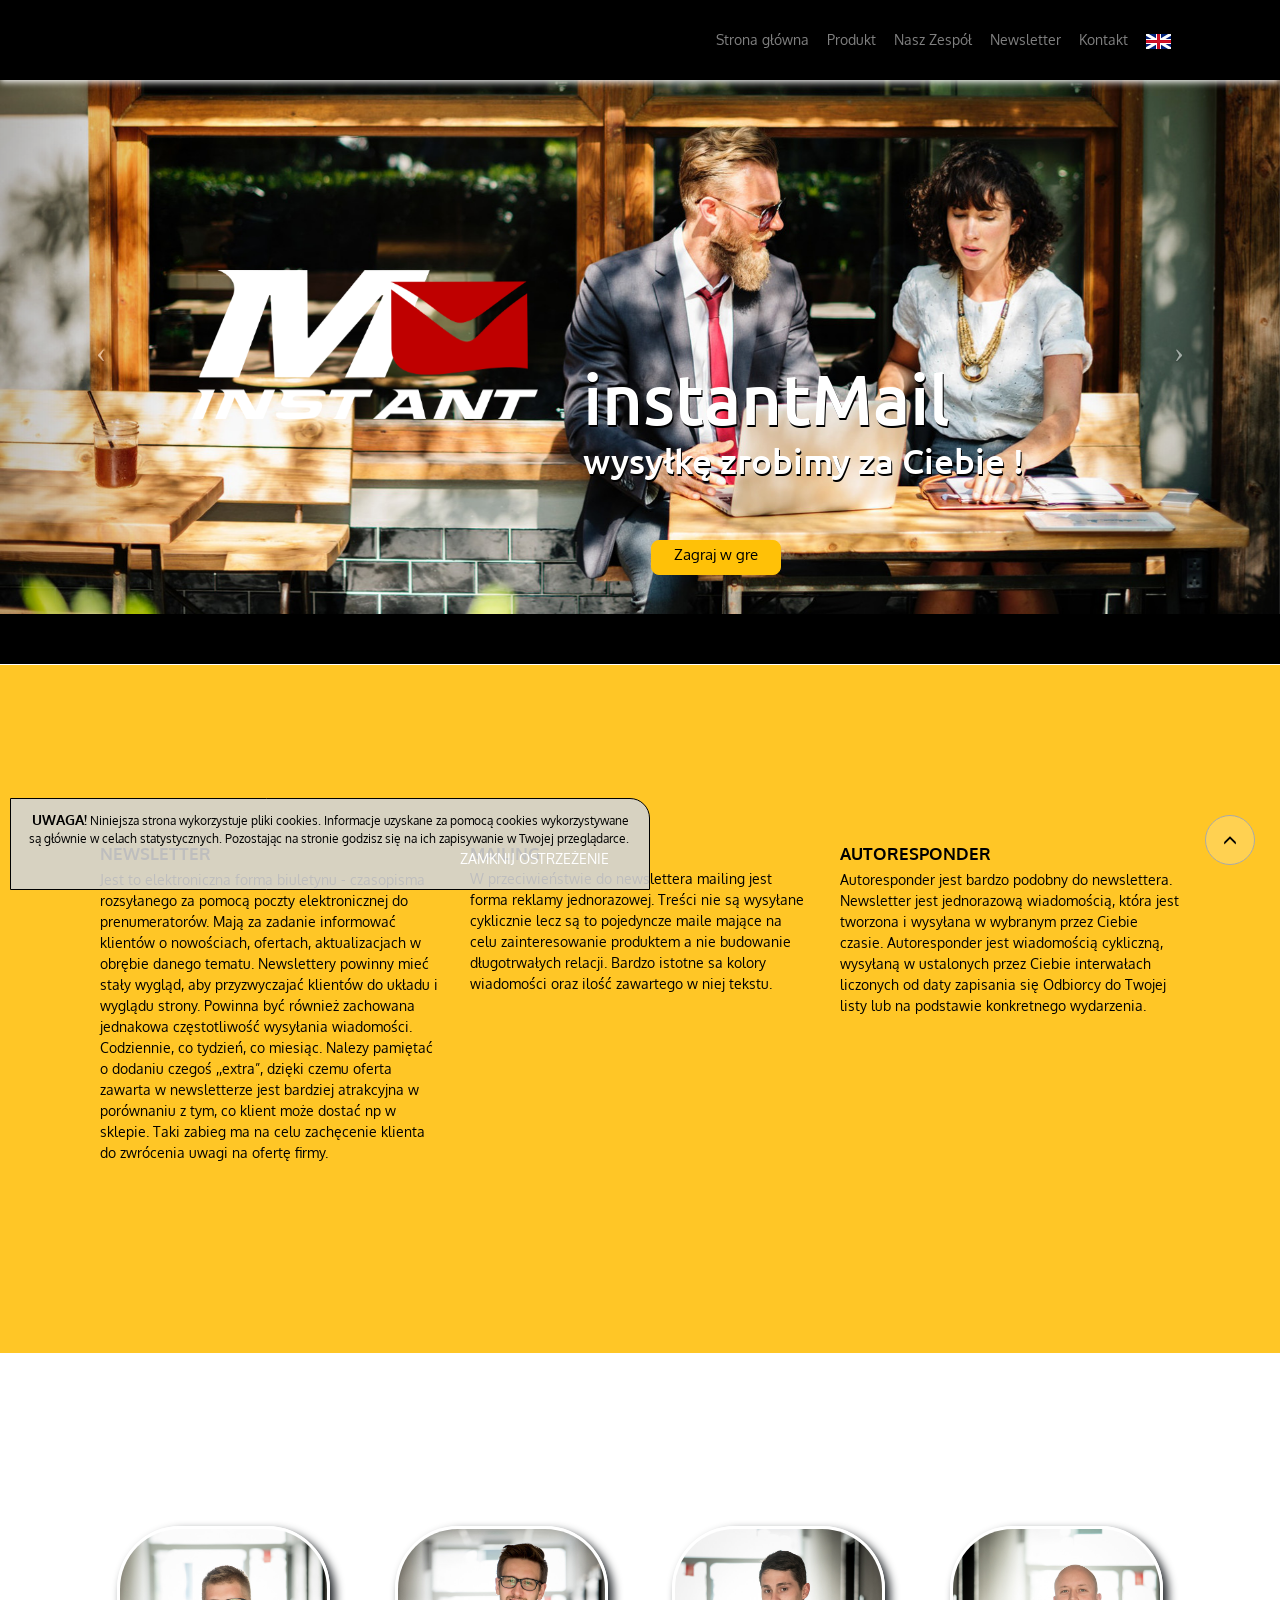
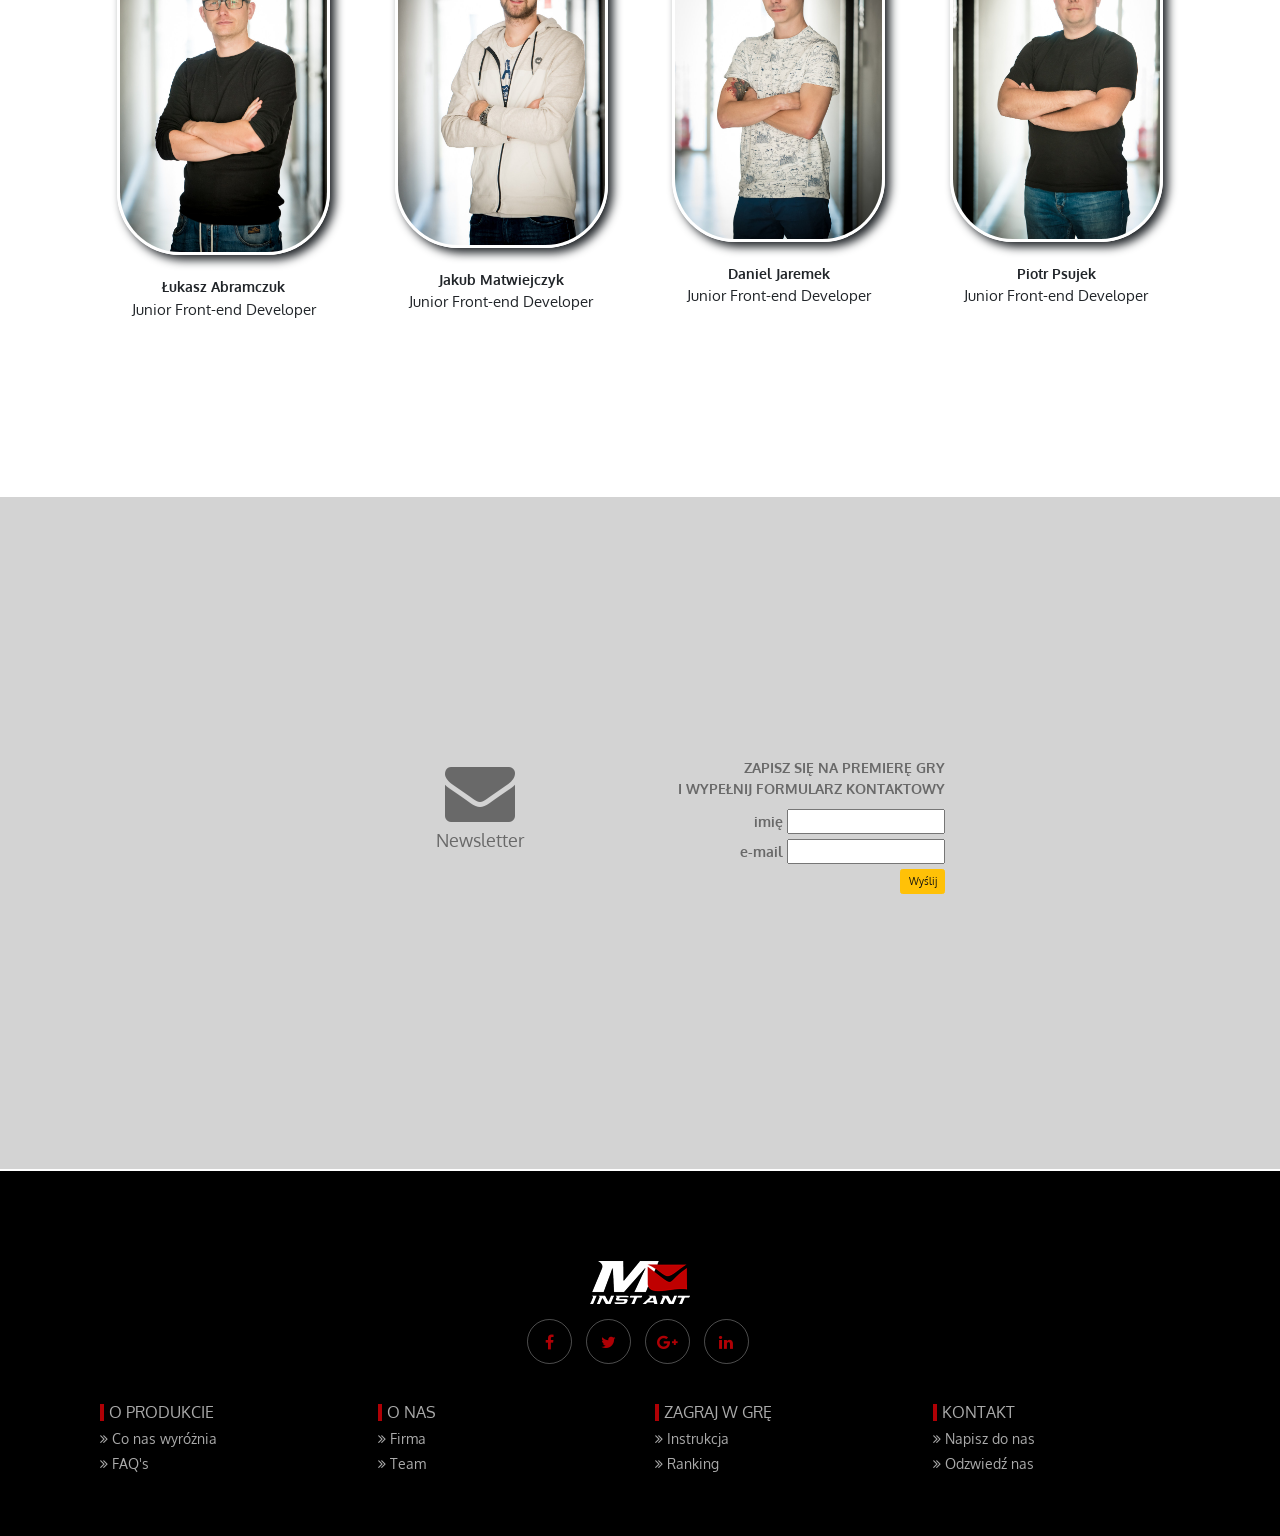
==== index.html @ 87260a00 "add button game" ====
<!DOCTYPE html>
<html lang=pl>
<head>
    <meta charset="UTF-8">

    <link rel="shortcut icon" href="pictures/favicon.ico" type="image/x-icon">
    <link rel="icon" href="pictures/favicon.ico" type="image/x-icon">
    <link href="https://fonts.googleapis.com/css?family=Ubuntu&amp;subset=latin-ext" rel="stylesheet">
    <link href="https://fonts.googleapis.com/css?family=Oxygen&amp;subset=latin-ext" rel="stylesheet">
    <meta name="viewport" content="width=device-width, initial-scale=1">
    <link href="https://cdnjs.cloudflare.com/ajax/libs/font-awesome/4.6.3/css/font-awesome.css" rel="stylesheet">
    <script src="https://ajax.googleapis.com/ajax/libs/jquery/3.2.1/jquery.min.js"></script>
    <script src="https://maxcdn.bootstrapcdn.com/bootstrap/3.3.7/js/bootstrap.min.js"></script>
    <link rel="stylesheet" href="https://maxcdn.bootstrapcdn.com/bootstrap/3.3.7/css/bootstrap.css">
    <link href="vendor/bootstrap/css/bootstrap.min.css" rel="stylesheet">
    <link href="css/animations-ie-fix.css" rel="stylesheet">
    <link rel="stylesheet" href="css/animations.css">
    <link rel="stylesheet" href="css/style.css">

    <title>instantMail - Wysyłaj z nami !!</title>
</head>
<nav class="navbar navbar-expand-lg navbar-dark bg-dark fixed-top" id="mainNav">
    <div class="container">
        <a class="navbar-brand js-scroll-trigger" href="#page-top"></a>
        <button class="navbar-toggler" type="button" data-toggle="collapse" data-target="#navbarResponsive"
                aria-controls="navbarResponsive" aria-expanded="false" aria-label="Toggle navigation">
            <span class="navbar-toggler-icon"></span>
        </button>
        <div class="collapse navbar-collapse" id="navbarResponsive">
            <ul class="navbar-nav ml-auto">
                <li class="nav-item">
                    <a class="nav-link js-scroll-trigger" href="#home">Strona główna</a>
                </li>
                <li class="nav-item">
                    <a class="nav-link js-scroll-trigger" href="#product">Produkt</a>
                </li>
                <!--<li class="nav-item">-->
                <!--<a class="nav-link js-scroll-trigger" href="#game">Zagraj w gre</a>-->
                <!--</li>-->
                <li class="nav-item">
                    <a class="nav-link js-scroll-trigger" href="#aboutus">Nasz Zespół</a>
                </li>
                <li class="nav-item">
                    <a class="nav-link js-scroll-trigger" href="#nletter">Newsletter</a>
                </li>
                <li class="nav-item">
                    <a class="nav-link js-scroll-trigger" href="#contact">Kontakt</a>
                </li>
                <li class="nav-item">
                    <a class="nav-link js-scroll-trigger" href="index_en.html">
                        <img src="pictures/en_flag.png">
                    </a>
                </li>

            </ul>
        </div>
    </div>
</nav>
<section id="home">
    <div class="wrapper">

        <!--slider start-->
        <div id="carousel-example-generic2" class="carousel slide">
            <ol class="carousel-indicators">
                <!--<li data-target="#carousel-example-generic2" data-slide-to="0" class="active"></li>-->
                <!--<li data-target="#carousel-example-generic2" data-slide-to="1"></li>-->
                <!--<li data-target="#carousel-example-generic2" data-slide-to="2"></li>-->
            </ol>
            <div class="carousel-inner">
                <div class="item active">
                    <img src="pictures/car1.jpg" alt="">

                    <div class="carousel-caption">
                    </div>
                </div>

                <div class="item">
                    <img src="pictures/car2.jpg" alt="">

                    <div class="carousel-caption">

                    </div>
                </div>

                <div class="item">
                    <img src="pictures/car3.jpg" alt="">

                    <div class="carousel-caption">
                    </div>
                </div>

            </div>

            <a class="left carousel-control" href="#carousel-example-generic2" data-slide="prev">
                <span class="icon-prev"></span>
            </a>
            <a class="right carousel-control" href="#carousel-example-generic2" data-slide="next">
                <span class="icon-next"></span>
            </a>
        </div>
        <!-- slider stop  -->
        <div class="blacktape"></div>
        <img class="logo" src="pictures/logo.png">
        <div class='animetxt animatedParent'>
            <h4 class='animated fadeInUpShort'>instantMail</h4>
            <h1 class='animated fadeInLeftShort'>wysyłkę zrobimy za Ciebie !</h1>
        </div>
        <a href="game.html" class="btn btn-warning btngame" role="button">Zagraj w gre</a>
    </div>


    <!--<div class='animatedParent' data-sequence='500'>-->
    <!--<h1 class='animated bounceInDown' data-id='1'>It Works!</h1>-->
</section>
<section id="product">
    <div class="container">
        <div class="row animatedParent">
            <div class="col-lg-4 animated fadeInLeft">
                <h3 class="newsletter">NEWSLETTER</h3>
                <p>Jest to elektroniczna forma biuletynu - czasopisma rozsyłanego za pomocą poczty elektronicznej do
                    prenumeratorów. Mają za zadanie informować klientów o nowościach, ofertach, aktualizacjach w obrębie
                    danego tematu. Newslettery powinny mieć stały wygląd, aby przyzwyczajać klientów do układu i wyglądu
                    strony. Powinna być również zachowana jednakowa częstotliwość wysyłania wiadomości. Codziennie, co
                    tydzień, co miesiąc. Nalezy pamiętać o dodaniu czegoś ,,extra”, dzięki czemu oferta zawarta w
                    newsletterze jest bardziej atrakcyjna w porównaniu z tym, co klient może dostać np w sklepie. Taki
                    zabieg ma na celu zachęcenie klienta do zwrócenia uwagi na ofertę firmy.</p>
            </div>
            <div class="col-lg-4 animated bounceIn">
                <h3 class="newsletter ">MAILING</h3>
                <p>W przeciwieństwie do newslettera mailing jest forma reklamy jednorazowej. Treści nie są wysyłane
                    cyklicznie lecz są to pojedyncze maile mające na celu zainteresowanie produktem a nie budowanie
                    długotrwałych relacji. Bardzo istotne sa kolory wiadomości oraz ilość zawartego w niej tekstu.</p>
            </div>
            <div class="col-lg-4 animated fadeInUp"><h3 class="newsletter">AUTORESPONDER</h3>
                <p>Autoresponder jest bardzo podobny do newslettera. Newsletter jest jednorazową wiadomością, która jest
                    tworzona i wysyłana w wybranym przez Ciebie czasie. Autoresponder jest wiadomością cykliczną,
                    wysyłaną w ustalonych przez Ciebie interwałach liczonych od daty zapisania się Odbiorcy do Twojej
                    listy lub na podstawie konkretnego wydarzenia.</p>
            </div>
        </div>
    </div>
</section>
<section id="aboutus">
    <div class="container">
        <div class="row animatedParent">
            <div class="col-lg-3 col-md-6 col-xs-12 animated bounceIn">
                <div class="imgau-wrapper">
                    <img class="imgau" style="display: block;" src="pictures/lukasz.jpg" alt=""/>
                    <br>
                    <p class="names"><strong>Łukasz Abramczuk</strong>
                        <br>Junior Front-end Developer</p>
                </div>
            </div>
            <div class="col-lg-3 col-md-6 col-xs-12 animated bounceIn">
                <div class="imgau-wrapper">
                    <img class="imgau" style="display: block;" src="pictures/kuba.jpg" alt=""/>
                    <br>
                    <p class="names"><strong>Jakub Matwiejczyk</strong>
                        <br>Junior Front-end Developer</p>
                </div>
            </div>
            <div class="col-lg-3 col-md-6 col-xs-12 animated bounceIn">
                <div class="imgau-wrapper">
                    <img class="imgau" style="display: block;" src="pictures/daniel.jpg" alt=""/>
                    <br>
                    <p class="names"><strong>Daniel Jaremek</strong>
                        <br>Junior Front-end Developer</p>
                </div>
            </div>
            <div class="col-lg-3 col-md-6 col-xs-12 animated bounceIn">
                <div class="imgau-wrapper">
                    <img class="imgau" style="display: block;" src="pictures/piotr.jpg" alt=""/>
                    <br>
                    <p class="names"><strong>Piotr Psujek</strong>
                        <br>Junior Front-end Developer</p>
                </div>
            </div>
        </div>
    </div>
</section>

<section id="nletter">

    <div class="form">
        <div class="row">
            <div class="col-md-3">
            </div>

            <div class="col-md-3 koperta animatedParent">
                <i class="animated lightSpeedInRight fa fa-envelope fa-5x" aria-hidden="true"></i>
                <p class="news animated bounceInLeft">Newsletter</p>
            </div>
            <div class="col-md-3">
                <h10 class="p1">Zapisz się na premierę gry</h10><br>
                <h10 class="p1">i wypełnij formularz kontaktowy</h10>
                <p></p>
                <form id="contact-form" action="https://formspree.io/sajko77@gmail.com" method="POST">
                    <fieldset>
                        <label><span class="text-form">imię </span>
                            <input name="name" type="text" />
                        </label>
                        <label><span class="text-form ">e-mail </span>
                            <input name="_replyto" type="email" />
                        </label>
                    </fieldset>
                    <input class="btn btn-warning btnletter" type="submit" value="Wyślij">
                </form>
            </div>
        </div>
    </div>
</section>


<!--FOOTER-->
<section id="contact">

<footer class="nb-footer">
    <div class="container">
        <div class="row">
            <div class="col-sm-12">
                <div class="about">
                    <img src="pictures/logo_footer.png" class="img-responsive center-block">

                    <div class="social-media">
                        <ul class="list-inline">
                            <li><a href="#" title=""><i class="fa fa-facebook"></i></a></li>
                            <li><a href="#" title=""><i class="fa fa-twitter"></i></a></li>
                            <li><a href="#" title=""><i class="fa fa-google-plus"></i></a>
                            </li>
                            <li><a href="#" title=""><i class="fa fa-linkedin"></i></a></li>
                        </ul>
                    </div>
                </div>
            </div>

            <div class="col-md-3 col-sm-6">
                <div class="footer-info-single">
                    <h2 class="title">o Produkcie</h2>
                    <ul class="list-unstyled">
                        <li><a href="#" title=""><i class="fa fa-angle-double-right"></i>
                            Co nas wyróżnia</a></li>
                        <li><a href="#" title=""><i class="fa fa-angle-double-right"></i>
                            FAQ's</a></li>
                    </ul>
                </div>
            </div>

            <div class="col-md-3 col-sm-6">
                <div class="footer-info-single">
                    <h2 class="title">o NAS</h2>
                    <ul class="list-unstyled">
                        <li><a href="#" title=""><i class="fa fa-angle-double-right"></i>
                            Firma</a></li>
                        <li><a href="#" title=""><i class="fa fa-angle-double-right"></i>
                            Team</a></li>
                    </ul>
                </div>
            </div>

            <div class="col-md-3 col-sm-6">
                <div class="footer-info-single">
                    <h2 class="title">Zagraj w grę</h2>
                    <ul class="list-unstyled">
                        <li><a href="#" title=""><i class="fa fa-angle-double-right"></i>
                            Instrukcja</a></li>
                        <li><a href="#" title=""><i class="fa fa-angle-double-right"></i>
                            Ranking</a></li>
                    </ul>
                </div>
            </div>

            <div class="col-md-3 col-sm-6">
                <div class="footer-info-single">
                    <h2 class="title">Kontakt</h2>
                    <ul class="list-unstyled">
                        <li><a href="#" title=""><i class="fa fa-angle-double-right"></i>
                            Napisz do nas</a></li>
                        <li><a href="#" title=""><i class="fa fa-angle-double-right"></i>
                            Odzwiedź nas</a></li>
                    </ul>
                </div>
            </div>
        </div>
    </div>
</footer>

</section>
<button type="button" class="btn btnup btn-default" aria-label="Left Align">
        <span class="glyphicon glyphicon glyphicon-menu-up" aria-hidden="true">
        </span>
</button>


<section id="cookie-warn">
    <p><strong>UWAGA!</strong> Niniejsza strona wykorzystuje pliki cookies.
        Informacje uzyskane za pomocą cookies wykorzystywane są głównie
        w celach statystycznych. Pozostając na stronie godzisz się na
        ich zapisywanie w Twojej przeglądarce.
        <a href="javascript:void(0);" id="close-cookie-warn"
        >Zamknij ostrzeżenie</a></p>
</section>

<script src="vendor/popper/popper.min.js"></script>
<script src="vendor/bootstrap/js/bootstrap.min.js"></script>

<!-- Plugin JavaScript -->
<script src="vendor/jquery-easing/jquery.easing.min.js"></script>

<!-- Custom JavaScript for this theme -->

<script type="text/javascript" src="js/scrolling-nav.js"></script>
<script type="text/javascript" src=js/css3-animate-it.js></script>
<script type="text/javascript" src="js/script.js"></script>
</body>
---- css/animations-ie-fix.css ----
.animated{
	opacity:1;
}
---- css/animations.css ----
/*animations*/

/******************
* Bounce in right *
*******************/


.animated { 
    -webkit-animation-duration: 1s; 
    animation-duration: 1s; 
    -webkit-animation-fill-mode: both; 
    animation-fill-mode: both; 
} 
.slow{
     -webkit-animation-duration: 1.5s; 
    animation-duration: 1.5s; 
    -webkit-animation-fill-mode: both; 
    animation-fill-mode: both; 
}
.slower{
     -webkit-animation-duration: 2s; 
    animation-duration: 2s; 
    -webkit-animation-fill-mode: both; 
    animation-fill-mode: both; 
}
.slowest{
     -webkit-animation-duration: 3s; 
    animation-duration: 3s; 
    -webkit-animation-fill-mode: both; 
    animation-fill-mode: both; 
}

/* Added by Andy Meetan */
.delay-250 {
    -webkit-animation-delay:0.25s;
    -moz-animation-delay:0.25s;
    -o-animation-delay:0.25s;
    animation-delay:0.25s;
}
.delay-500 {
    -webkit-animation-delay:0.5s;
    -moz-animation-delay:0.5s;
    -o-animation-delay:0.5s;
    animation-delay:0.5s;
}
.delay-750 {
    -webkit-animation-delay:0.75s;
    -moz-animation-delay:0.75s;
    -o-animation-delay:0.75s;
    animation-delay:0.75s;
}
.delay-1000 {
    -webkit-animation-delay:1.0s;
    -moz-animation-delay:1.0s;
    -o-animation-delay:1.0s;
    animation-delay:1.0s;
}
.delay-1250 {
    -webkit-animation-delay:1.25s;
    -moz-animation-delay:1.25s;
    -o-animation-delay:1.25s;
    animation-delay:1.25s;
}
.delay-1500 {
    -webkit-animation-delay:1.5s;
    -moz-animation-delay:1.5s;
    -o-animation-delay:1.5s;
    animation-delay:1.5s;
}
.delay-1750 {
    -webkit-animation-delay:1.75s;
    -moz-animation-delay:1.75s;
    -o-animation-delay:1.75s;
    animation-delay:1.75s;
}
.delay-2000 {
    -webkit-animation-delay:2.0s;
    -moz-animation-delay:2.0s;
    -o-animation-delay:2.0s;
    animation-delay:2.0s;
}
.delay-2500 {
    -webkit-animation-delay:2.5s;
    -moz-animation-delay:2.5s;
    -o-animation-delay:2.5s;
    animation-delay:2.5s;
}
.delay-2000 {
    -webkit-animation-delay:2.0s;
    -moz-animation-delay:2.0s;
    -o-animation-delay:2.0s;
    animation-delay:2.0s;
}
.delay-2500 {
    -webkit-animation-delay:2.5s;
    -moz-animation-delay:2.5s;
    -o-animation-delay:2.5s;
    animation-delay:2.5s;
}
.delay-3000 {
    -webkit-animation-delay:3.0s;
    -moz-animation-delay:3.0s;
    -o-animation-delay:3.0s;
    animation-delay:3.0s;
}
.delay-3500 {
    -webkit-animation-delay:3.5s;
    -moz-animation-delay:3.5s;
    -o-animation-delay:3.5s;
    animation-delay:3.5s;
}

.bounceInRight, .bounceInLeft, .bounceInUp, .bounceInDown{
    opacity:0;
    -webkit-transform: translateX(400px); 
    transform: translateX(400px); 
}
.fadeInRight, .fadeInLeft, .fadeInUp, .fadeInDown{
    opacity:0;
    -webkit-transform: translateX(400px); 
    transform: translateX(400px); 
}

.flipInX, .flipInY, .rotateIn, .rotateInUpLeft, .rotateInUpRight, .rotateInDownLeft, .rotateDownUpRight, .rollIn{
    opacity:0;
}

.lightSpeedInRight, .lightSpeedInLeft{
    opacity:0;
    -webkit-transform: translateX(400px); 
    transform: translateX(400px); 
}

/***********
* bounceIn *
************/
@-webkit-keyframes bounceIn { 
    0% { 
        opacity: 0; 
        -webkit-transform: scale(.3); 
    } 

    50% { 
        opacity: 1; 
        -webkit-transform: scale(1.05); 
    } 

    70% { 
        -webkit-transform: scale(.9); 
    } 

    100% { 
         -webkit-transform: scale(1); 
    } 
} 

@keyframes bounceIn { 
    0% { 
        opacity: 0; 
        transform: scale(.3); 
    } 

    50% { 
        opacity: 1; 
        transform: scale(1.05); 
    } 

    70% { 
        transform: scale(.9); 
    } 

    100% { 
        transform: scale(1); 
    } 
} 

.bounceIn.go { 
    -webkit-animation-name: bounceIn; 
    animation-name: bounceIn; 
}

/****************
* bounceInRight *
****************/

@-webkit-keyframes bounceInRight { 
    0% { 
        opacity: 0; 
        
        -webkit-transform: translateX(400px); 
    } 
    60% { 
        
        -webkit-transform: translateX(-30px); 
    } 
    80% { 
        -webkit-transform: translateX(10px); 
    } 
    100% {
    opacity: 1;
     
        -webkit-transform: translateX(0); 
    } 
} 

@keyframes bounceInRight { 
    0% { 
        opacity: 0; 
        
        transform: translateX(400px); 
    } 
    60% { 
        
        transform: translateX(-30px); 
    } 
    80% { 
        transform: translateX(10px); 
    } 
    100% {
    opacity: 1;
     
        transform: translateX(0); 
    } 
} 


.bounceInRight.go { 
    -webkit-animation-name: bounceInRight; 
    animation-name: bounceInRight; 
}

/******************
* Bounce in left *
*******************/

@-webkit-keyframes bounceInLeft { 
    0% { 
        opacity: 0; 
        
        -webkit-transform: translateX(-400px); 
    } 
    60% { 
       
        -webkit-transform: translateX(30px); 
    } 
    80% { 
        -webkit-transform: translateX(-10px); 
    } 
    100% {
        opacity: 1;
         
        -webkit-transform: translateX(0); 
    } 
} 

@keyframes bounceInLeft { 
    0% { 
        opacity: 0; 
        
        transform: translateX(-400px); 
    } 
    60% { 
       
        transform: translateX(30px); 
    } 
    80% { 
        transform: translateX(-10px); 
    } 
    100% {
        opacity: 1;
         
        transform: translateX(0); 
    } 
} 

.bounceInLeft.go { 
    -webkit-animation-name: bounceInLeft; 
    animation-name: bounceInLeft; 
}

/******************
* Bounce in up *
*******************/

@-webkit-keyframes bounceInUp { 
    0% { 
        opacity: 0; 
        
        -webkit-transform: translateY(400px); 
    } 
    60% { 
       
        -webkit-transform: translateY(-30px); 
    } 
    80% { 
        -webkit-transform: translateY(10px); 
    } 
    100% {
        opacity: 1;
         
        -webkit-transform: translateY(0); 
    } 
} 

@keyframes bounceInUp { 
    0% { 
        opacity: 0; 
        
        transform: translateY(400px); 
    } 
    60% { 
       
        transform: translateY(-30px); 
    } 
    80% { 
        transform: translateY(10px); 
    } 
    100% {
        opacity: 1;
         
        transform: translateY(0); 
    } 
} 

.bounceInUp.go { 
    -webkit-animation-name: bounceInUp; 
    animation-name: bounceInUp; 
}


/******************
* Bounce in down *
*******************/

@-webkit-keyframes bounceInDown { 
    0% { 
        opacity: 0; 
        
        -webkit-transform: translateY(-400px); 
    } 
    60% { 
       
        -webkit-transform: translateY(30px); 
    } 
    80% { 
        -webkit-transform: translateY(-10px); 
    } 
    100% {
        opacity: 1;
         
        -webkit-transform: translateY(0); 
    } 
} 

@keyframes bounceInDown { 
    0% { 
        opacity: 0; 
        
        transform: translateY(-400px); 
    } 
    60% { 
       
        transform: translateY(30px); 
    } 
    80% { 
        transform: translateY(-10px); 
    } 
    100% {
        opacity: 1;
         
        transform: translateY(0); 
    } 
} 

.bounceInDown.go { 
    -webkit-animation-name: bounceInDown; 
    animation-name: bounceInDown; 
}


/**********
* Fade In *
**********/ 
@-webkit-keyframes fadeIn { 
    0% {opacity: 0;} 
    100% {opacity: 1;
        display:block;} 
} 
@keyframes fadeIn { 
    0% {opacity: 0;} 
    100% {opacity: 1;
        display:block;} 
}
.fadeIn{
    opacity:0;
}
.fadeIn.go { 
    -webkit-animation-name: fadeIn; 
    animation-name: fadeIn; 
}

/**********
* Grow in *
***********/

@-webkit-keyframes growIn { 
    0% { 
        -webkit-transform: scale(0.2); 
        opacity:0;
    } 
    50% { 
        -webkit-transform: scale(1.2); 
        
    } 
    100% { 
        -webkit-transform: scale(1); 
        opacity:1;
    } 
} 
@keyframes growIn { 
    0% { 
        transform: scale(0.2); 
        opacity:0;
    } 
    50% { 
        transform: scale(1.2); 
        
    } 
    100% { 
        transform: scale(1); 
        opacity:1;
    } 
} 
.growIn { 

    -webkit-transform: scale(0.2);
    transform: scale(0.2);
    opacity:0;
}
.growIn.go{
    -webkit-animation-name: growIn; 
    animation-name: growIn; 
}

/********
* Shake *
********/
@-webkit-keyframes shake { 
    0%, 100% {-webkit-transform: translateX(0);} 
    10%, 30%, 50%, 70%, 90% {-webkit-transform: translateX(-10px);} 
    20%, 40%, 60%, 80% {-webkit-transform: translateX(10px);} 
} 
@keyframes shake { 
    0%, 100% {transform: translateX(0);} 
    10%, 30%, 50%, 70%, 90% {transform: translateX(-10px);} 
    20%, 40%, 60%, 80% {transform: translateX(10px);} 
} 
.shake.go { 
    -webkit-animation-name: shake; 
    animation-name: shake; 
}

/********
* ShakeUp *
********/
@-webkit-keyframes shakeUp { 
    0%, 100% {-webkit-transform: translateX(0);} 
    10%, 30%, 50%, 70%, 90% {-webkit-transform: translateY(-10px);} 
    20%, 40%, 60%, 80% {-webkit-transform: translateY(10px);} 
} 
@keyframes shakeUp { 
    0%, 100% {transform: translateY(0);} 
    10%, 30%, 50%, 70%, 90% {transform: translateY(-10px);} 
    20%, 40%, 60%, 80% {transform: translateY(10px);} 
} 
.shakeUp.go { 
    -webkit-animation-name: shakeUp; 
    animation-name: shakeUp; 
}

/*************
* FadeInLeft *
*************/

@-webkit-keyframes fadeInLeft { 
    0% { 
        opacity: 0; 
        -webkit-transform: translateX(-400px); 
    } 
    50%{
       opacity: 0.3; 
    }
    100% { 
        opacity: 1; 
        -webkit-transform: translateX(0); 
    } 
} 
@keyframes fadeInLeft { 
    0% { 
        opacity: 0; 
        transform: translateX(-400px); 
    } 
    50%{
       opacity: 0.3; 
    }
    100% { 
        opacity: 1; 
        transform: translateX(0); 
    } 
} 
.fadeInLeft{ 
    opacity: 0; 
    -webkit-transform: translateX(-400px); 
    transform: translateX(-400px);
}
.fadeInLeft.go { 
    -webkit-animation-name: fadeInLeft; 
    animation-name: fadeInLeft; 
}


/*************
* FadeInRight *
*************/

@-webkit-keyframes fadeInRight { 
    0% { 
        opacity: 0; 
        -webkit-transform: translateX(400px); 
    } 
    50%{
       opacity: 0.3; 
    }
    100% { 
        opacity: 1; 
        -webkit-transform: translateX(0); 
    } 
} 
@keyframes fadeInRight { 
    0% { 
        opacity: 0; 
        transform: translateX(400px); 
    } 
    50%{
       opacity: 0.3; 
    }
    100% { 
        opacity: 1; 
        transform: translateX(0); 
    } 
} 
.fadeInRight{ 
    opacity: 0; 
    -webkit-transform: translateX(400px); 
    transform: translateX(400px);
}
.fadeInRight.go { 
    -webkit-animation-name: fadeInRight; 
    animation-name: fadeInRight; 
}

/*************
* FadeInUp *
*************/

@-webkit-keyframes fadeInUp { 
    0% { 
        opacity: 0; 
        -webkit-transform: translateY(400px); 
    } 
    50%{
       opacity: 0.3; 
    }
    100% { 
        opacity: 1; 
        -webkit-transform: translateY(0); 
    } 
} 
@keyframes fadeInUp { 
    0% { 
        opacity: 0; 
        transform: translateY(400px); 
    } 
    50%{
       opacity: 0.3; 
    }
    100% { 
        opacity: 1; 
        transform: translateY(0); 
    } 
} 
.fadeInUp{ 
    opacity: 0; 
    -webkit-transform: translateY(400px); 
    transform: translateY(400px);
}
.fadeInUp.go { 
    -webkit-animation-name: fadeInUp; 
    animation-name: fadeInUp; 
}

/*************
* FadeInDown *
*************/

@-webkit-keyframes fadeInDown { 
    0% { 
        opacity: 0; 
        -webkit-transform: translateY(-400px); 
    } 
    50%{
       opacity: 0.3; 
    }
    100% { 
        opacity: 1; 
        -webkit-transform: translateY(0); 
    } 
} 
@keyframes fadeInDown { 
    0% { 
        opacity: 0; 
        transform: translateY(-400px); 
    } 
    50%{
       opacity: 0.3; 
    }
    100% { 
        opacity: 1; 
        transform: translateY(0); 
    } 
} 
.fadeInDown{ 
    opacity: 0; 
    -webkit-transform: translateY(-400px); 
    transform: translateY(-400px);
}
.fadeInDown.go { 
    -webkit-animation-name: fadeInDown; 
    animation-name: fadeInDown; 
}

/*****************
* rotateIn *
*****************/
@-webkit-keyframes rotateIn { 
    0% { 
        -webkit-transform-origin: center center; 
        -webkit-transform: rotate(-200deg); 
        opacity: 0; 
    } 
    100% { 
        -webkit-transform-origin: center center; 
        -webkit-transform: rotate(0); 
        opacity: 1; 
    } 
} 
@keyframes rotateIn { 
    0% { 
        transform-origin: center center; 
        transform: rotate(-200deg); 
        opacity: 0; 
    } 
    100% { 
        transform-origin: center center; 
        transform: rotate(0); 
        opacity: 1; 
    } 
} 
.rotateIn.go { 
    -webkit-animation-name: rotateIn; 
    animation-name: rotateIn; 
}

/*****************
* rotateInUpLeft *
*****************/

@-webkit-keyframes rotateInUpLeft { 
    0% { 
        -webkit-transform-origin: left bottom; 
        -webkit-transform: rotate(90deg); 
        opacity: 0; 
    } 
    100% { 
        -webkit-transform-origin: left bottom; 
        -webkit-transform: rotate(0); 
        opacity: 1; 
    } 
} 
@keyframes rotateInUpLeft { 
    0% { 
        transform-origin: left bottom; 
        transform: rotate(90deg); 
        opacity: 0; 
    } 
    100% { 
        transform-origin: left bottom; 
        transform: rotate(0); 
        opacity: 1; 
    } 
} 
.rotateInUpLeft.go { 
    -webkit-animation-name: rotateInUpLeft; 
    animation-name: rotateInUpLeft; 
}

/*******************
* rotateInDownLeft *
*******************/
@-webkit-keyframes rotateInDownLeft { 
    0% { 
        -webkit-transform-origin: left bottom; 
        -webkit-transform: rotate(-90deg); 
        opacity: 0; 
    } 
    100% { 
        -webkit-transform-origin: left bottom; 
        -webkit-transform: rotate(0); 
        opacity: 1; 
    } 
} 
@keyframes rotateInDownLeft { 
    0% { 
        transform-origin: left bottom; 
        transform: rotate(-90deg); 
        opacity: 0; 
    } 
    100% { 
        transform-origin: left bottom; 
        transform: rotate(0); 
        opacity: 1; 
    } 
} 
.rotateInDownLeft.go { 
    -webkit-animation-name: rotateInDownLeft; 
    animation-name: rotateInDownLeft; 
}

/******************
* rotateInUpRight *
*******************/

@-webkit-keyframes rotateInUpRight { 
    0% { 
        -webkit-transform-origin: right bottom; 
        -webkit-transform: rotate(-90deg); 
        opacity: 0; 
    } 
    100% { 
        -webkit-transform-origin: right bottom; 
        -webkit-transform: rotate(0); 
        opacity: 1; 
    } 
} 
@keyframes rotateInUpRight { 
    0% { 
        transform-origin: right bottom; 
        transform: rotate(-90deg); 
        opacity: 0; 
    } 
    100% { 
        transform-origin: right bottom; 
        transform: rotate(0); 
        opacity: 1; 
    } 
} 
.rotateInUpRight.go { 
    -webkit-animation-name: rotateInUpRight; 
    animation-name: rotateInUpRight; 
}

/********************
* rotateInDownRight *
********************/

@-webkit-keyframes rotateInDownRight { 
    0% { 
        -webkit-transform-origin: right bottom; 
        -webkit-transform: rotate(90deg); 
        opacity: 0; 
    } 
    100% { 
        -webkit-transform-origin: right bottom; 
        -webkit-transform: rotate(0); 
        opacity: 1; 
    } 
} 
@keyframes rotateInDownRight { 
    0% { 
        transform-origin: right bottom; 
        transform: rotate(90deg); 
        opacity: 0; 
    } 
    100% { 
        transform-origin: right bottom; 
        transform: rotate(0); 
        opacity: 1; 
    } 
} 
.rotateInDownRight.go { 
    -webkit-animation-name: rotateInDownRight; 
    animation-name: rotateInDownRight; 
}

/*********
* rollIn *
**********/

@-webkit-keyframes rollIn { 
    0% { opacity: 0; -webkit-transform: translateX(-100%) rotate(-120deg); } 
    100% { opacity: 1; -webkit-transform: translateX(0px) rotate(0deg); } 
} 
@keyframes rollIn { 
    0% { opacity: 0; transform: translateX(-100%) rotate(-120deg); } 
    100% { opacity: 1; transform: translateX(0px) rotate(0deg); } 
} 
.rollIn.go { 
    -webkit-animation-name: rollIn; 
    animation-name: rollIn; 
}

/*********
* wiggle *
**********/

@-webkit-keyframes wiggle { 
    0% { -webkit-transform: skewX(9deg); } 
    10% { -webkit-transform: skewX(-8deg); } 
    20% { -webkit-transform: skewX(7deg); } 
    30% { -webkit-transform: skewX(-6deg); } 
    40% { -webkit-transform: skewX(5deg); } 
    50% { -webkit-transform: skewX(-4deg); } 
    60% { -webkit-transform: skewX(3deg); } 
    70% { -webkit-transform: skewX(-2deg); } 
    80% { -webkit-transform: skewX(1deg); } 
    90% { -webkit-transform: skewX(0deg); } 
    100% { -webkit-transform: skewX(0deg); } 
} 
@keyframes wiggle { 
    0% { transform: skewX(9deg); } 
    10% { transform: skewX(-8deg); } 
    20% { transform: skewX(7deg); } 
    30% { transform: skewX(-6deg); } 
    40% { transform: skewX(5deg); } 
    50% { transform: skewX(-4deg); } 
    60% { transform: skewX(3deg); } 
    70% { transform: skewX(-2deg); } 
    80% { transform: skewX(1deg); } 
    90% { transform: skewX(0deg); } 
    100% { transform: skewX(0deg); } 
} 
.wiggle.go { 
    -webkit-animation-name: wiggle; 
    animation-name: wiggle; 
    -webkit-animation-timing-function: ease-in; 
    animation-timing-function: ease-in; 
} 

/********
* swing *
*********/

@-webkit-keyframes swing { 
    20%, 40%, 60%, 80%, 100% { -webkit-transform-origin: top center; } 
    20% { -webkit-transform: rotate(15deg); } 
    40% { -webkit-transform: rotate(-10deg); } 
    60% { -webkit-transform: rotate(5deg); } 
    80% { -webkit-transform: rotate(-5deg); } 
    100% { -webkit-transform: rotate(0deg); } 
} 
@keyframes swing { 
    20% { transform: rotate(15deg); } 
    40% { transform: rotate(-10deg); } 
    60% { transform: rotate(5deg); } 
    80% { transform: rotate(-5deg); } 
    100% { transform: rotate(0deg); } 
} 
.swing.go { 
    -webkit-transform-origin: top center; 
    transform-origin: top center; 
    -webkit-animation-name: swing; 
    animation-name: swing; 
}

/*******
* tada *
********/

@-webkit-keyframes tada { 
    0% {-webkit-transform: scale(1);} 
    10%, 20% {-webkit-transform: scale(0.9) rotate(-3deg);} 
    30%, 50%, 70%, 90% {-webkit-transform: scale(1.1) rotate(3deg);} 
    40%, 60%, 80% {-webkit-transform: scale(1.1) rotate(-3deg);} 
    100% {-webkit-transform: scale(1) rotate(0);} 
} 
@keyframes tada { 
    0% {transform: scale(1);} 
    10%, 20% {transform: scale(0.9) rotate(-3deg);} 
    30%, 50%, 70%, 90% {transform: scale(1.1) rotate(3deg);} 
    40%, 60%, 80% {transform: scale(1.1) rotate(-3deg);} 
    100% {transform: scale(1) rotate(0);} 
} 
.tada.go { 
    -webkit-animation-name: tada; 
    animation-name: tada; 
}

/*********
* wobble *
**********/

@-webkit-keyframes wobble { 
  0% { -webkit-transform: translateX(0%); } 
  15% { -webkit-transform: translateX(-25%) rotate(-5deg); } 
  30% { -webkit-transform: translateX(20%) rotate(3deg); } 
  45% { -webkit-transform: translateX(-15%) rotate(-3deg); } 
  60% { -webkit-transform: translateX(10%) rotate(2deg); } 
  75% { -webkit-transform: translateX(-5%) rotate(-1deg); } 
  100% { -webkit-transform: translateX(0%); } 
} 
@keyframes wobble { 
  0% { transform: translateX(0%); } 
  15% { transform: translateX(-25%) rotate(-5deg); } 
  30% { transform: translateX(20%) rotate(3deg); } 
  45% { transform: translateX(-15%) rotate(-3deg); } 
  60% { transform: translateX(10%) rotate(2deg); } 
  75% { transform: translateX(-5%) rotate(-1deg); } 
  100% { transform: translateX(0%); } 
} 
.wobble.go { 
    -webkit-animation-name: wobble; 
    animation-name: wobble; 
}

/********
* pulse *
*********/

@-webkit-keyframes pulse { 
    0% { -webkit-transform: scale(1); } 
    50% { -webkit-transform: scale(1.1); } 
    100% { -webkit-transform: scale(1); } 
} 
@keyframes pulse { 
    0% { transform: scale(1); } 
    50% { transform: scale(1.1); } 
    100% { transform: scale(1); } 
} 
.pulse.go { 
    -webkit-animation-name: pulse; 
    animation-name: pulse; 
}

/***************
* lightSpeedInRight *
****************/
@-webkit-keyframes lightSpeedInRight { 
   0% { -webkit-transform: translateX(100%) skewX(-30deg); opacity: 0; } 
    60% { -webkit-transform: translateX(-20%) skewX(30deg); opacity: 1; } 
    80% { -webkit-transform: translateX(0%) skewX(-15deg); opacity: 1; } 
    100% { -webkit-transform: translateX(0%) skewX(0deg); opacity: 1; } 
} 
@keyframes lightSpeedInRight { 
    0% { transform: translateX(100%) skewX(-30deg); opacity: 0; } 
    60% { transform: translateX(-20%) skewX(30deg); opacity: 1; } 
    80% { transform: translateX(0%) skewX(-15deg); opacity: 1; } 
    100% { transform: translateX(0%) skewX(0deg); opacity: 1; } 
} 
.lightSpeedInRight.go { 
    -webkit-animation-name: lightSpeedInRight; 
    animation-name: lightSpeedInRight; 
    -webkit-animation-timing-function: ease-out; 
    animation-timing-function: ease-out; 
} 

/***************
* lightSpeedInLeft *
****************/
@-webkit-keyframes lightSpeedInLeft { 
   0% { -webkit-transform: translateX(-100%) skewX(30deg); opacity: 0; } 
    60% { -webkit-transform: translateX(20%) skewX(-30deg); opacity: 1; } 
    80% { -webkit-transform: translateX(0%) skewX(15deg); opacity: 1; } 
    100% { -webkit-transform: translateX(0%) skewX(0deg); opacity: 1; } 
} 
@keyframes lightSpeedInLeft { 
    0% { transform: translateX(-100%) skewX(30deg); opacity: 0; } 
    60% { transform: translateX(20%) skewX(-30deg); opacity: 1; } 
    80% { transform: translateX(0%) skewX(15deg); opacity: 1; } 
    100% { transform: translateX(0%) skewX(0deg); opacity: 1; } 
} 
.lightSpeedInLeft.go { 
    -webkit-animation-name: lightSpeedInLeft; 
    animation-name: lightSpeedInLeft; 
    -webkit-animation-timing-function: ease-out; 
    animation-timing-function: ease-out; 
} 


/*******
* Flip *
*******/
@-webkit-keyframes flip { 
    0% { 
        -webkit-transform: perspective(400px) rotateY(0); 
        -webkit-animation-timing-function: ease-out; 
    } 
    40% { 
        -webkit-transform: perspective(400px) translateZ(150px) rotateY(170deg); 
        -webkit-animation-timing-function: ease-out; 
    } 
    50% { 
        -webkit-transform: perspective(400px) translateZ(150px) rotateY(190deg) scale(1); 
        -webkit-animation-timing-function: ease-in; 
    } 
    80% { 
        -webkit-transform: perspective(400px) rotateY(360deg) scale(.95); 
        -webkit-animation-timing-function: ease-in; 
    } 
    100% { 
        -webkit-transform: perspective(400px) scale(1); 
        -webkit-animation-timing-function: ease-in; 
    } 
}
@keyframes flip { 
    0% { 
        transform: perspective(400px) rotateY(0); 
        animation-timing-function: ease-out; 
    } 
    40% { 
        transform: perspective(400px) translateZ(150px) rotateY(170deg); 
        animation-timing-function: ease-out; 
    } 
    50% { 
        transform: perspective(400px) translateZ(150px) rotateY(190deg) scale(1); 
        animation-timing-function: ease-in; 
    } 
    80% { 
        transform: perspective(400px) rotateY(360deg) scale(.95); 
        animation-timing-function: ease-in; 
    } 
    100% { 
        transform: perspective(400px) scale(1); 
        animation-timing-function: ease-in; 
    } 
} 
.flip.go { 
    -webkit-backface-visibility: visible !important; 
    -webkit-animation-name: flip; 
    backface-visibility: visible !important; 
    animation-name: flip; 
}

/**********
* flipInX *
**********/
@-webkit-keyframes flipInX { 
    0% { 
        -webkit-transform: perspective(400px) rotateX(90deg); 
        opacity: 0; 
    } 
    40% { 
        -webkit-transform: perspective(400px) rotateX(-10deg); 
    } 
    70% { 
        -webkit-transform: perspective(400px) rotateX(10deg); 
    } 
    100% { 
        -webkit-transform: perspective(400px) rotateX(0deg); 
        opacity: 1; 
    } 
} 
@keyframes flipInX { 
    0% { 
        transform: perspective(400px) rotateX(90deg); 
        opacity: 0; 
    } 
    40% { 
        transform: perspective(400px) rotateX(-10deg); 
    } 
    70% { 
        transform: perspective(400px) rotateX(10deg); 
    } 
    100% { 
        transform: perspective(400px) rotateX(0deg); 
        opacity: 1; 
    } 
} 
.flipInX.go { 
    -webkit-backface-visibility: visible !important; 
    -webkit-animation-name: flipInX; 
    backface-visibility: visible !important; 
    animation-name: flipInX; 
}

/**********
* flipInY *
**********/

@-webkit-keyframes flipInY { 
    0% { 
        -webkit-transform: perspective(400px) rotateY(90deg); 
        opacity: 0; 
    } 
    40% { 
        -webkit-transform: perspective(400px) rotateY(-10deg); 
    } 
    70% { 
        -webkit-transform: perspective(400px) rotateY(10deg); 
    } 
    100% { 
        -webkit-transform: perspective(400px) rotateY(0deg); 
        opacity: 1; 
    } 
} 
@keyframes flipInY { 
    0% { 
        transform: perspective(400px) rotateY(90deg); 
        opacity: 0; 
    } 
    40% { 
        transform: perspective(400px) rotateY(-10deg); 
    } 
    70% { 
        transform: perspective(400px) rotateY(10deg); 
    } 
    100% { 
        transform: perspective(400px) rotateY(0deg); 
        opacity: 1; 
    } 
} 
.flipInY.go { 
    -webkit-backface-visibility: visible !important; 
    -webkit-animation-name: flipInY; 
    backface-visibility: visible !important; 
    animation-name: flipInY; 
}

/*****************
* Out animations *
*****************/


/************
* bounceOut *
*************/
@-webkit-keyframes bounceOut { 
    0% { 
        -webkit-transform: scale(1); 
    } 
    25% { 
        -webkit-transform: scale(.95); 
    } 
    50% { 
        opacity: 1; 
        -webkit-transform: scale(1.1); 
    } 
    100% { 
        opacity: 0; 
        -webkit-transform: scale(.3); 
    } 
} 
@keyframes bounceOut { 
    0% { 
        transform: scale(1); 
    } 
    25% { 
        transform: scale(.95); 
    } 
    50% { 
        opacity: 1; 
        transform: scale(1.1); 
    } 
    100% { 
        opacity: 0; 
        transform: scale(.3); 
    } 
} 
.bounceOut.goAway { 
    -webkit-animation-name: bounceOut; 
    animation-name: bounceOut; 
}

/************
* bounceOutUp *
*************/
@-webkit-keyframes bounceOutUp { 
    0% { 
        -webkit-transform: translateY(0); 
    } 
    20% { 
        opacity: 1; 
        -webkit-transform: translateY(20px); 
    } 
    100% { 
        opacity: 0; 
        -webkit-transform: translateY(-2000px); 
    } 
} 
@keyframes bounceOutUp { 
    0% { 
        transform: translateY(0); 
    } 
    20% { 
        opacity: 1; 
        transform: translateY(20px); 
    } 
    100% { 
        opacity: 0; 
        transform: translateY(-2000px); 
    } 
} 
.bounceOutUp.goAway { 
    -webkit-animation-name: bounceOutUp; 
    animation-name: bounceOutUp; 
}

/************
* bounceOutDown *
*************/
@-webkit-keyframes bounceOutDown { 
    0% { 
        -webkit-transform: translateY(0); 
    } 
    20% { 
        opacity: 1; 
        -webkit-transform: translateY(-20px); 
    } 
    100% { 
        opacity: 0; 
        -webkit-transform: translateY(2000px); 
    } 
} 
@keyframes bounceOutDown { 
    0% { 
        transform: translateY(0); 
    } 
    20% { 
        opacity: 1; 
        transform: translateY(-20px); 
    } 
    100% { 
        opacity: 0; 
        transform: translateY(2000px); 
    } 
} 
.bounceOutDown.goAway { 
    -webkit-animation-name: bounceOutDown; 
    animation-name: bounceOutDown; 
}


/************
* bounceOutLeft *
*************/
@-webkit-keyframes bounceOutLeft { 
    0% { 
        -webkit-transform: translateX(0); 
    } 
    20% { 
        opacity: 1; 
        -webkit-transform: translateX(20px); 
    } 
    100% { 
        opacity: 0; 
        -webkit-transform: translateX(-2000px); 
    } 
} 
@keyframes bounceOutLeft { 
    0% { 
        transform: translateX(0); 
    } 
    20% { 
        opacity: 1; 
        transform: translateX(20px); 
    } 
    100% { 
        opacity: 0; 
        transform: translateX(-2000px); 
    } 
} 
.bounceOutLeft.goAway { 
    -webkit-animation-name: bounceOutLeft; 
    animation-name: bounceOutLeft; 
}

/************
* bounceOutRight *
*************/
@-webkit-keyframes bounceOutRight { 
    0% { 
        -webkit-transform: translateX(0); 
    } 
    20% { 
        opacity: 1; 
        -webkit-transform: translateX(-20px); 
    } 
    100% { 
        opacity: 0; 
        -webkit-transform: translateX(2000px); 
    } 
} 
@keyframes bounceOutRight { 
    0% { 
        transform: translateX(0); 
    } 
    20% { 
        opacity: 1; 
        transform: translateX(-20px); 
    } 
    100% { 
        opacity: 0; 
        transform: translateX(2000px); 
    } 
} 
.bounceOutRight.goAway { 
    -webkit-animation-name: bounceOutRight; 
    animation-name: bounceOutRight; 
}

/************
* fadeOut *
*************/
@-webkit-keyframes fadeOut { 
    0% {opacity: 1;} 
    100% {opacity: 0;} 
} 
@keyframes fadeOut { 
    0% {opacity: 1;} 
    100% {opacity: 0;} 
} 
.fadeOut.goAway { 
    -webkit-animation-name: fadeOut; 
    animation-name: fadeOut; 
}

/************
* fadeOutUp *
*************/
@-webkit-keyframes fadeOutUp { 
    0% { 
        opacity: 1; 
        -webkit-transform: translateY(0); 
    } 
    100% { 
        opacity: 0; 
        -webkit-transform: translateY(-2000px); 
    } 
} 
@keyframes fadeOutUp { 
    0% { 
        opacity: 1; 
        transform: translateY(0); 
    } 
    100% { 
        opacity: 0; 
        transform: translateY(-2000px); 
    } 
} 
.fadeOutUp.goAway { 
    -webkit-animation-name: fadeOutUp; 
    animation-name: fadeOutUp; 
}

/************
* fadeOutDown *
*************/
@-webkit-keyframes fadeOutDown { 
    0% { 
        opacity: 1; 
        -webkit-transform: translateY(0); 
    } 
    100% { 
        opacity: 0; 
        -webkit-transform: translateY(2000px); 
    } 
} 
@keyframes fadeOutDown { 
    0% { 
        opacity: 1; 
        transform: translateY(0); 
    } 
    100% { 
        opacity: 0; 
        transform: translateY(2000px); 
    } 
} 
.fadeOutDown.goAway { 
    -webkit-animation-name: fadeOutDown; 
    animation-name: fadeOutDown; 
}

/************
* fadeOutLeft *
*************/
@-webkit-keyframes fadeOutLeft { 
    0% { 
        opacity: 1; 
        -webkit-transform: translateX(0); 
    } 
    100% { 
        opacity: 0; 
        -webkit-transform: translateX(-2000px); 
    } 
} 
@keyframes fadeOutLeft { 
    0% { 
        opacity: 1; 
        transform: translateX(0); 
    } 
    100% { 
        opacity: 0; 
        transform: translateX(-2000px); 
    } 
} 
.fadeOutLeft.goAway { 
    -webkit-animation-name: fadeOutLeft; 
    animation-name: fadeOutLeft; 
}

/************
* fadeOutRight *
*************/
@-webkit-keyframes fadeOutRight { 
    0% { 
        opacity: 1; 
        -webkit-transform: translateX(0); 
    } 
    100% { 
        opacity: 0; 
        -webkit-transform: translateX(2000px); 
    } 
} 
@keyframes fadeOutRight { 
    0% { 
        opacity: 1; 
        transform: translateX(0); 
    } 
    100% { 
        opacity: 0; 
        transform: translateX(2000px); 
    } 
} 
.fadeOutRight.goAway { 
    -webkit-animation-name: fadeOutRight; 
    animation-name: fadeOutRight; 
}
/************
* flipOutX *
*************/
@-webkit-keyframes flipOutX { 
    0% { 
        -webkit-transform: perspective(400px) rotateX(0deg); 
        opacity: 1; 
    } 
    100% { 
        -webkit-transform: perspective(400px) rotateX(90deg); 
        opacity: 0; 
    } 
} 
@keyframes flipOutX { 
    0% { 
        transform: perspective(400px) rotateX(0deg); 
        opacity: 1; 
    } 
    100% { 
        transform: perspective(400px) rotateX(90deg); 
        opacity: 0; 
    } 
} 
.flipOutX.goAway { 
    -webkit-animation-name: flipOutX; 
    -webkit-backface-visibility: visible !important; 
    animation-name: flipOutX; 
    backface-visibility: visible !important; 
}

/************
* flipOutY *
*************/
@-webkit-keyframes flipOutY { 
    0% { 
        -webkit-transform: perspective(400px) rotateY(0deg); 
        opacity: 1; 
    } 
    100% { 
        -webkit-transform: perspective(400px) rotateY(90deg); 
        opacity: 0; 
    } 
} 
@keyframes flipOutY { 
    0% { 
        transform: perspective(400px) rotateY(0deg); 
        opacity: 1; 
    } 
    100% { 
        transform: perspective(400px) rotateY(90deg); 
        opacity: 0; 
    } 
} 
.flipOutY { 
    -webkit-backface-visibility: visible !important; 
    -webkit-animation-name: flipOutY; 
    backface-visibility: visible !important; 
    animation-name: flipOutY; 
}

/************
* lightSpeedOutRight *
*************/
@-webkit-keyframes lightSpeedOutRight { 
    0% { -webkit-transform: translateX(0%) skewX(0deg); opacity: 1; } 
    100% { -webkit-transform: translateX(100%) skewX(-30deg); opacity: 0; } 
} 
@keyframes lightSpeedOutRight { 
    0% { transform: translateX(0%) skewX(0deg); opacity: 1; } 
    100% { transform: translateX(100%) skewX(-30deg); opacity: 0; } 
} 
.lightSpeedOutRight.goAway { 
    -webkit-animation-name: lightSpeedOutRight; 
    animation-name: lightSpeedOutRight; 
    -webkit-animation-timing-function: ease-in; 
    animation-timing-function: ease-in; 
} 


/************
* lightSpeedOutLeft *
*************/
@-webkit-keyframes lightSpeedOutLeft { 
    0% { -webkit-transform: translateX(0%) skewX(0deg); opacity: 1; } 
    100% { -webkit-transform: translateX(-100%) skewX(30deg); opacity: 0; } 
} 
@keyframes lightSpeedOutLeft { 
    0% { transform: translateX(0%) skewX(0deg); opacity: 1; } 
    100% { transform: translateX(-100%) skewX(30deg); opacity: 0; } 
} 
.lightSpeedOutLeft.goAway { 
    -webkit-animation-name: lightSpeedOutLeft; 
    animation-name: lightSpeedOutLeft; 
    -webkit-animation-timing-function: ease-in; 
    animation-timing-function: ease-in; 

} 

/************
* rotateOut *
*************/
@-webkit-keyframes rotateOut { 
    0% { 
        -webkit-transform-origin: center center; 
        -webkit-transform: rotate(0); 
        opacity: 1; 
    } 
    100% { 
        -webkit-transform-origin: center center; 
        -webkit-transform: rotate(200deg); 
        opacity: 0; 
    } 
} 
@keyframes rotateOut { 
    0% { 
        transform-origin: center center; 
        transform: rotate(0); 
        opacity: 1; 
    } 
    100% { 
        transform-origin: center center; 
        transform: rotate(200deg); 
        opacity: 0; 
    } 
} 
.rotateOut.goAway { 
    -webkit-animation-name: rotateOut; 
    animation-name: rotateOut; 
}


/************
* rotateOutUpLeft *
*************/
@-webkit-keyframes rotateOutUpLeft { 
    0% { 
        -webkit-transform-origin: left bottom; 
        -webkit-transform: rotate(0); 
        opacity: 1; 
    } 
    100% { 
        -webkit-transform-origin: left bottom; 
        -webkit-transform: rotate(-90deg); 
        opacity: 0; 
    } 
} 
@keyframes rotateOutUpLeft { 
    0% { 
        transform-origin: left bottom; 
        transform: rotate(0); 
        opacity: 1; 
    } 
    100% { 
        -transform-origin: left bottom; 
        -transform: rotate(-90deg); 
        opacity: 0; 
    } 
} 
.rotateOutUpLeft.goAway { 
    -webkit-animation-name: rotateOutUpLeft; 
    animation-name: rotateOutUpLeft; 
}

/************
* rotateOutDownLeft *
*************/

@-webkit-keyframes rotateOutDownLeft { 
    0% { 
        -webkit-transform-origin: left bottom; 
        -webkit-transform: rotate(0); 
        opacity: 1; 
    } 
    100% { 
        -webkit-transform-origin: left bottom; 
        -webkit-transform: rotate(90deg); 
        opacity: 0; 
    } 
} 
@keyframes rotateOutDownLeft { 
    0% { 
        transform-origin: left bottom; 
        transform: rotate(0); 
        opacity: 1; 
    } 
    100% { 
        transform-origin: left bottom; 
        transform: rotate(90deg); 
        opacity: 0; 
    } 
} 
.rotateOutDownLeft.goAway { 
    -webkit-animation-name: rotateOutDownLeft; 
    animation-name: rotateOutDownLeft; 
}
/************
* rotateOutUpRight *
*************/

@-webkit-keyframes rotateOutUpRight { 
    0% { 
        -webkit-transform-origin: right bottom; 
        -webkit-transform: rotate(0); 
        opacity: 1; 
    } 
    100% { 
        -webkit-transform-origin: right bottom; 
        -webkit-transform: rotate(90deg); 
        opacity: 0; 
    } 
} 
@keyframes rotateOutUpRight { 
    0% { 
        transform-origin: right bottom; 
        transform: rotate(0); 
        opacity: 1; 
    } 
    100% { 
        transform-origin: right bottom; 
        transform: rotate(90deg); 
        opacity: 0; 
    } 
} 
.rotateOutUpRight.goAway { 
    -webkit-animation-name: rotateOutUpRight; 
    animation-name: rotateOutUpRight; 
}

/************
* rollOut *
*************/
@-webkit-keyframes rollOut { 
    0% { 
        opacity: 1; 
        -webkit-transform: translateX(0px) rotate(0deg); 
    } 
    100% { 
        opacity: 0; 
        -webkit-transform: translateX(100%) rotate(120deg); 
    } 
} 
@keyframes rollOut { 
    0% { 
        opacity: 1; 
        transform: translateX(0px) rotate(0deg); 
    } 
    100% { 
        opacity: 0; 
        transform: translateX(100%) rotate(120deg); 
    } 
} 
.rollOut.goAway { 
    -webkit-animation-name: rollOut; 
    animation-name: rollOut; 
}
/*****************
* Short Animations
*******************/

/*********************
* fadeInUpShort
*********************/
@-webkit-keyframes fadeInUpShort { 
    0% { 
        opacity: 0; 
        -webkit-transform: translateY(20px); 
    } 
    100% { 
        opacity: 1; 
        -webkit-transform: translateY(0); 
    } 
} 

@keyframes fadeInUpShort { 
    0% { 
        opacity: 0; 
        transform: translateY(20px); 
    } 
    100% { 
        opacity: 1; 
        transform: translateY(0); 
    } 
} 
.fadeInUpShort{
    opacity: 0; 
    -webkit-transform: translateY(20px); 
    transform: translateY(20px); 
}
.fadeInUpShort.go { 
    -webkit-animation-name: fadeInUpShort; 
    animation-name: fadeInUpShort; 
}

/*********************
* fadeInDownShort
*********************/
@-webkit-keyframes fadeInDownShort { 
    0% { 
        opacity: 0; 
        -webkit-transform: translateY(-20px); 
    } 
    100% { 
        opacity: 1; 
        -webkit-transform: translateY(0); 
    } 
} 

@keyframes fadeInDownShort { 
    0% { 
        opacity: 0; 
        transform: translateY(-20px); 
    } 
    100% { 
        opacity: 1; 
        transform: translateY(0); 
    } 
} 
.fadeInDownShort{
    opacity: 0; 
    -webkit-transform: translateY(-20px); 
    transform: translateY(-20px); 
}
.fadeInDownShort.go { 
    -webkit-animation-name: fadeInDownShort; 
    animation-name: fadeInDownShort; 
}

/*********************
* fadeInRightShort 
*********************/
@-webkit-keyframes fadeInRightShort { 
    0% { 
        opacity: 0; 
        -webkit-transform: translateX(20px); 
    } 
    100% { 
        opacity: 1; 
        -webkit-transform: translateX(0); 
    } 
} 
@keyframes fadeInRightShort { 
    0% { 
        opacity: 0; 
        transform: translateX(20px); 
    } 
    100% { 
        opacity: 1; 
        transform: translateX(0); 
    } 
} 
.fadeInRightShort { 
    opacity: 0; 
    -webkit-transform: translateX(20px);  
    transform: translateX(20px); 
}
.fadeInRightShort.go { 
    -webkit-animation-name: fadeInRightShort; 
    animation-name: fadeInRightShort; 
}

/*********************
* fadeInLeftShort 
*********************/
@-webkit-keyframes fadeInLeftShort { 
    0% { 
        opacity: 0; 
        -webkit-transform: translateX(-20px); 
    } 
    100% { 
        opacity: 1; 
        -webkit-transform: translateX(0); 
    } 
} 
@keyframes fadeInLeftShort { 
    0% { 
        opacity: 0; 
        transform: translateX(-20px); 
    } 
    100% { 
        opacity: 1; 
        transform: translateX(0); 
    } 
} 
.fadeInLeftShort { 
    opacity: 0; 
    -webkit-transform: translateX(-20px);  
    transform: translateX(-20px); 
}
.fadeInLeftShort.go { 
    -webkit-animation-name: fadeInLeftShort; 
    animation-name: fadeInLeftShort; 
}
---- css/style.css ----
* {
    margin: 0;
    padding: 0;
    font-size: 14px;
    font-family: 'Oxygen', 'Ubuntu', Arial;
}

header {
    padding: 154px 0 100px;
}

/*@media (min-width: 992px) {*/
    /*header {*/
        /*padding: 156px 0 0px;*/
    /*}*/
}


.navbar {
    padding: 1.5rem 1rem;
    margin-bottom: 0px;
    border: 0px;
    border-radius: 0px;
}

.navbar-expand-lg .navbar-nav .nav-link {
    padding-right: .9rem;
    padding-left: .9rem;
}



@media (max-width: 480px) {
    #home .wrapper h1 {
        font-size: 0.9em;
        top: 1px;
    }

    #home .wrapper h4 {
        font-size: 1.3em;
    }

    #home .animetxt {
        top: 20%;
        right: 5%;
    }

    #home .wrapper .logo {
        top: 20%;
    }

    nav  {
        width: 100vw;
    }

    section#product  {
        padding-top: 70px;
        padding-bottom: 70px;
    }

    section#aboutus {
        padding-top: 70px;
        padding-bottom: 30px;
    }

    section#nletter .form {
        padding-top: 70px;
        padding-bottom: 70px;
    }

    section#home .btngame {
        top: 30%;
        right: 10%;
        height: 2.7rem;
        width: 9rem;
        font-size: 1.1rem;
    }
}


p.news {
    font-size: large;
}

.navbar {
    padding: 1.5rem 1rem;
    margin-bottom: 0px;
    border: 0px;
    border-radius: 0px;
    box-shadow: 0px 2px 7px white;
}

.navbar-expand-lg .navbar-nav .nav-link {
    padding-right: .9rem;
    padding-left: .9rem;
}


.wrapper    {
    max-width: 100%;
    max-height: 100vh;
    /*display: block;*/
    margin: 80px 0px 1px 0px;
}

.blacktape {
    background-color: black;
    height: 50px;
    width: auto;
}

.wrapper .logo {
    position: absolute;
    animation: bounceIn 1.1s;
    top: 30%;
    left: 15%;
    height: auto;
    max-width: 27vw;
    display: block;
}

.animetxt {
    position: absolute;
    z-index: 2;
    color: white;
    top: 40%;
    right: 20%;
}

.animetxt h1 {
    font-size: 2.5em;
    text-shadow: 1px 2px black;
    font-family: Ubuntu;
}

.animetxt h4 {
    font-size: 5em;
    text-shadow: 1px 2px black;
    font-family: Ubuntu;
}

#footer {
    background-color: black;
    margin-top: 0.5px;
}

#footer label {
    display: block;
    margin-bottom: 15px;
    font-weight: bold;
    text-transform: uppercase;
    font-size: 12px;
    color: #555555;
    position: center;
    width: 80%;
    margin-top: 15px;
    background-color: black;
}

#footer input {
    padding: 10px;
    border-radius: 3px;
    border: 1px solid #ccc;
    margin-bottom: 40px;
    width: 60%;
    display:block;

}
#footer input#submit {
    width: 200px;
    cursor: pointer;
    margin-bottom: 55px;
    float: left;
    margin-top: 50px;

}

#product  {
    background-color: #ffc626;
    height: 100%;
    width: auto;
    padding-top: 180px;
    padding-bottom: 180px;
    font-family: 'Ubuntu', sans-serif;
    color: black;
}

#aboutus {
    background-color: white;
    height: 100%;
    width: auto;
    padding-top: 170px;
    padding-bottom: 100px;
    margin-top: 1.5px;
    font-size: 1.1em;
    font-family: 'Ubuntu', sans-serif;


}

h3 {
    color: black;
    font-size: 1.2em;
    font-weight: bold;
}

h10 {

    font-weight: bold;
    text-transform: uppercase
}

.form .row .koperta  {
    text-align: center;
}
.imgau {
    max-width: 100%;
    margin: 0px auto;
    box-shadow: 5px 5px 10px;
    border-radius: 63px;
    border: 3px solid white;
    margin-top: 1.5px;
    font-family: 'Ubuntu', sans-serif;
}

.imgau:hover {
    -webkit-transform: scale(1.1);
}

.form {
    background-color: lightgrey;
    /*height: auto;*/
    /*width: auto;*/
    padding-top: 260px;
    padding-bottom: 275px;
    color: dimgrey;
    text-align: right;
    margin-top: 2px;
    margin-bottom: 2px;
}

.formlab  {
    border-radius: 4px;
    color: red;
}

.row    {
    margin-left: 0;
    margin-right: 0;
}

.names {
    text-align: center;
    padding: 0 0 30% 0;
    font-size: 15px;
}

/* Cookie warning */
#cookie-warn {
    position: fixed;
    bottom: 0;
    background-color: rgba(211, 211, 211, 0.9);
    margin: 10px;
    padding: 10px;
    width: 50vw;
    display: none;
    border: 1.5px solid black;
    z-index: 99;
    border-top-right-radius: 20px;

}

#cookie-warn a {
    color: white;
    text-transform: uppercase;

    padding-right: 20px;
}

#cookie-warn p {
    font-size: 12px;
    color: black;
    margin-right: 10px;
    text-align: right;
}

footer.nb-footer {
    background-color: black;
    padding-top: 50px;
    padding-bottom: 50px;
}

footer.nb-footer .about {
    margin: 0 auto;
    margin-top: 40px;
    max-width: 1170px;
    text-align: center;
}

footer.nb-footer .about p {
    font-size: 13px;
    color: #999;
    margin-top: 30px;
    text-decoration: none;
}

footer.nb-footer .about .social-media {
    margin-top: 15px;
}

footer.nb-footer .about .social-media ul li a {
    display: inline-block;
    width: 45px;
    height: 45px;
    line-height: 45px;
    border-radius: 50%;
    font-size: 16px;
    color: #af0005;
    border: 1px solid rgba(255, 255, 255, 0.3);
    text-decoration: none;
}

footer.nb-footer .about .social-media ul li a:hover {
    background: #af0005;
    color: #fff;
    border-color: #af0005;
}

footer.nb-footer .footer-info-single {
    margin-top: 30px;
}

footer.nb-footer .footer-info-single .title {
    color: #aaa;
    text-transform: uppercase;
    font-size: 16px;
    border-left: 4px solid #af0005;
    padding-left: 5px;
}

footer.nb-footer .footer-info-single ul li a {
    display: block;
    color: #aaa;
    padding: 2px 0;
    text-decoration: none;
}

footer.nb-footer .footer-info-single ul li a:hover {
    color: #af0005;
}

footer.nb-footer .footer-info-single p {
    font-size: 13px;
    line-height: 20px;
    color: #aaa;
}

/*footer.nb-footer .copyright {*/
    /*margin-top: 15px;*/
    /*background: #111;*/
    /*padding: 7px 0;*/
    /*color: #999;*/
/*}*/

/*footer.nb-footer .copyright p {*/
    /*margin: 0;*/
    /*padding: 0;*/

.imgau-wrapper {
    padding: 0 7%;
}

.btnup  {
    height: 5rem;
    width: 5rem;
    border-radius: 50%;
    position: fixed;
    right: 25px;
    bottom: 35px;
    background-color: rgba(255, 255, 255, 0.2);
    color: black;
    font-size: 0em;
    border: 1px darkgrey solid;
}

/*.btninvite {*/
    /*height: 4rem;*/
    /*width: 17rem;*/
    /*position: absolute;*/
    /*left: 837px;*/
    /*top: 420px;*/
    /*animation: bounceIn 0.5s;*/
    /*color: black;*/
    /*font-size: 15px;*/

    /*background-color: rgba(255, 255, 255, 0.2);*/
    /*color: black;*/
    /*font-size: 0em;*/
    /*border: 1px darkgrey solid;*/
}

.btnletter  {
    font-size: 12px;
    color: black;
    padding: 8px 15px;
    border-radius: 5px;
}

.btngame    {

    height: 3.5rem;
    width: 13rem;
    position: absolute;
    right: 39%;
    top: 60%;
    animation: bounceIn 0.5s;
    color: black;
    font-size: 15px;
    border-radius: 8px;
}

nav img    {
    height: 15px;
    width: auto;
}
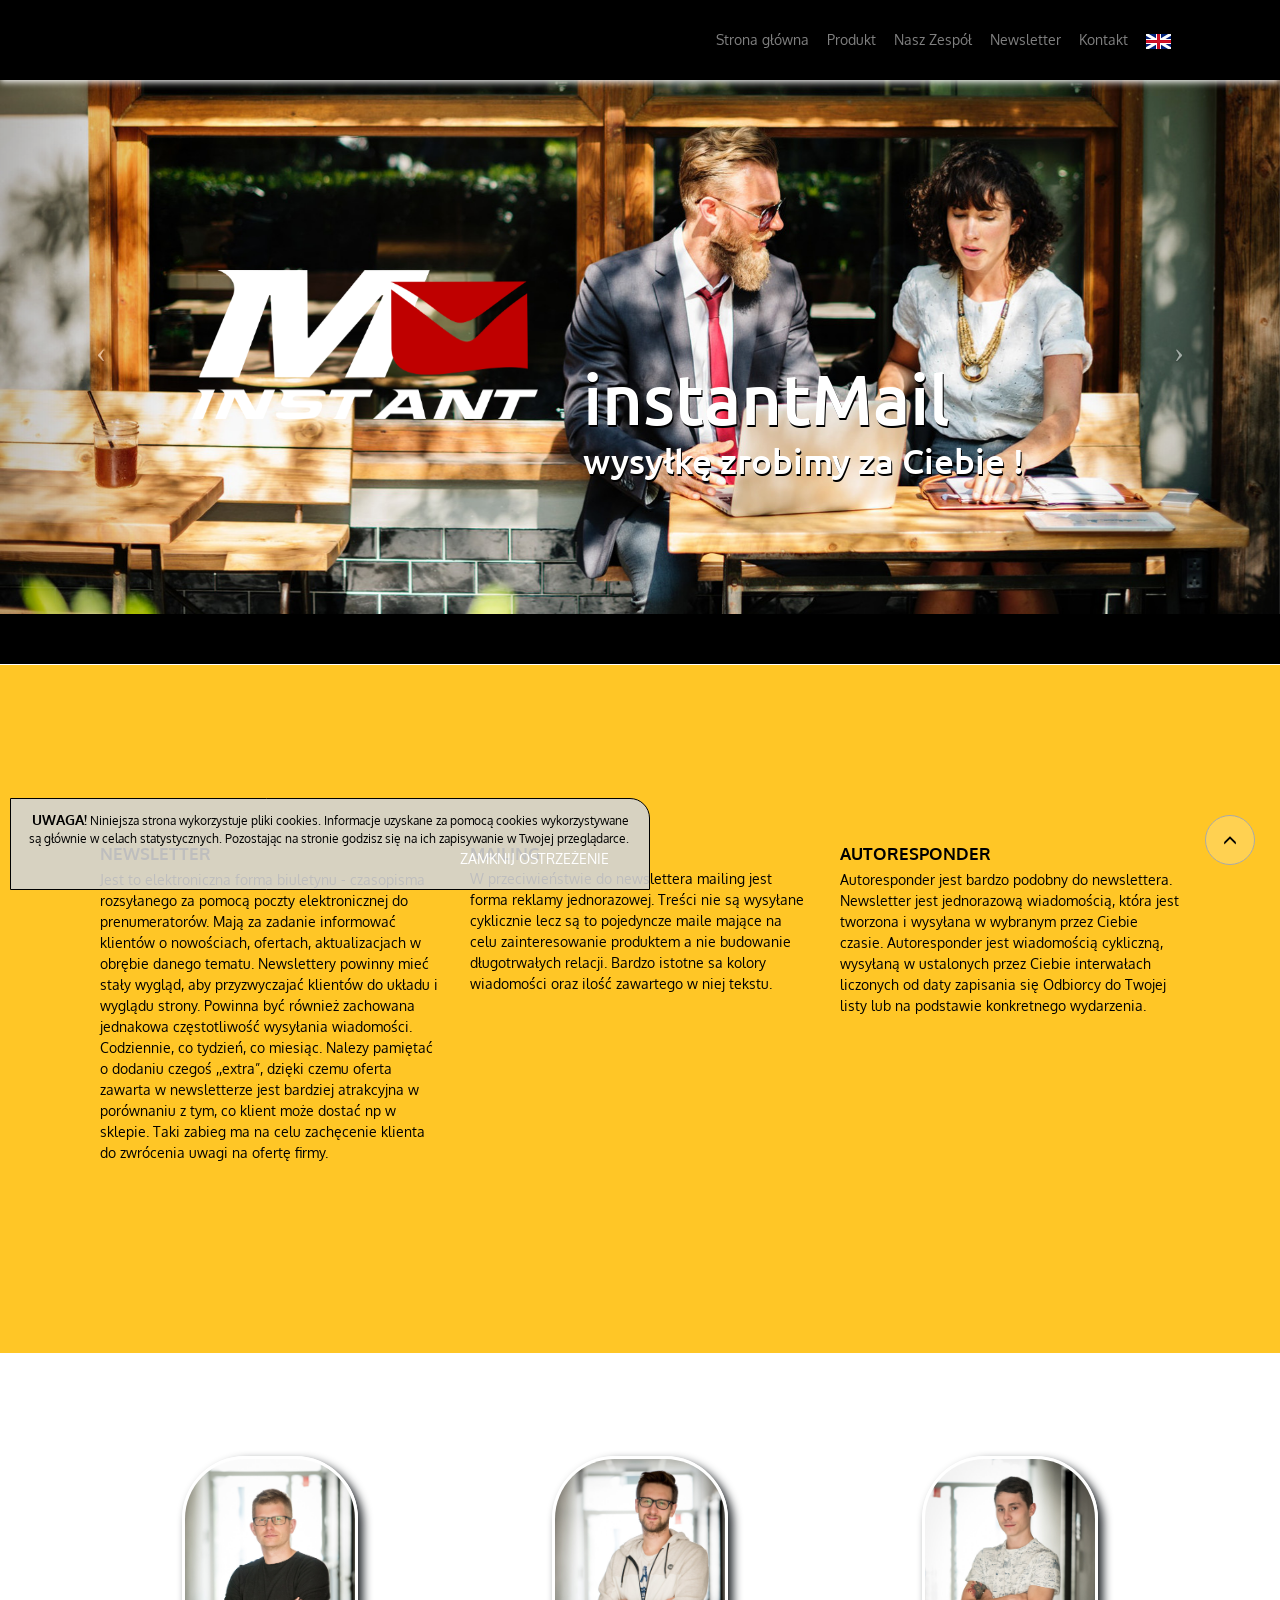
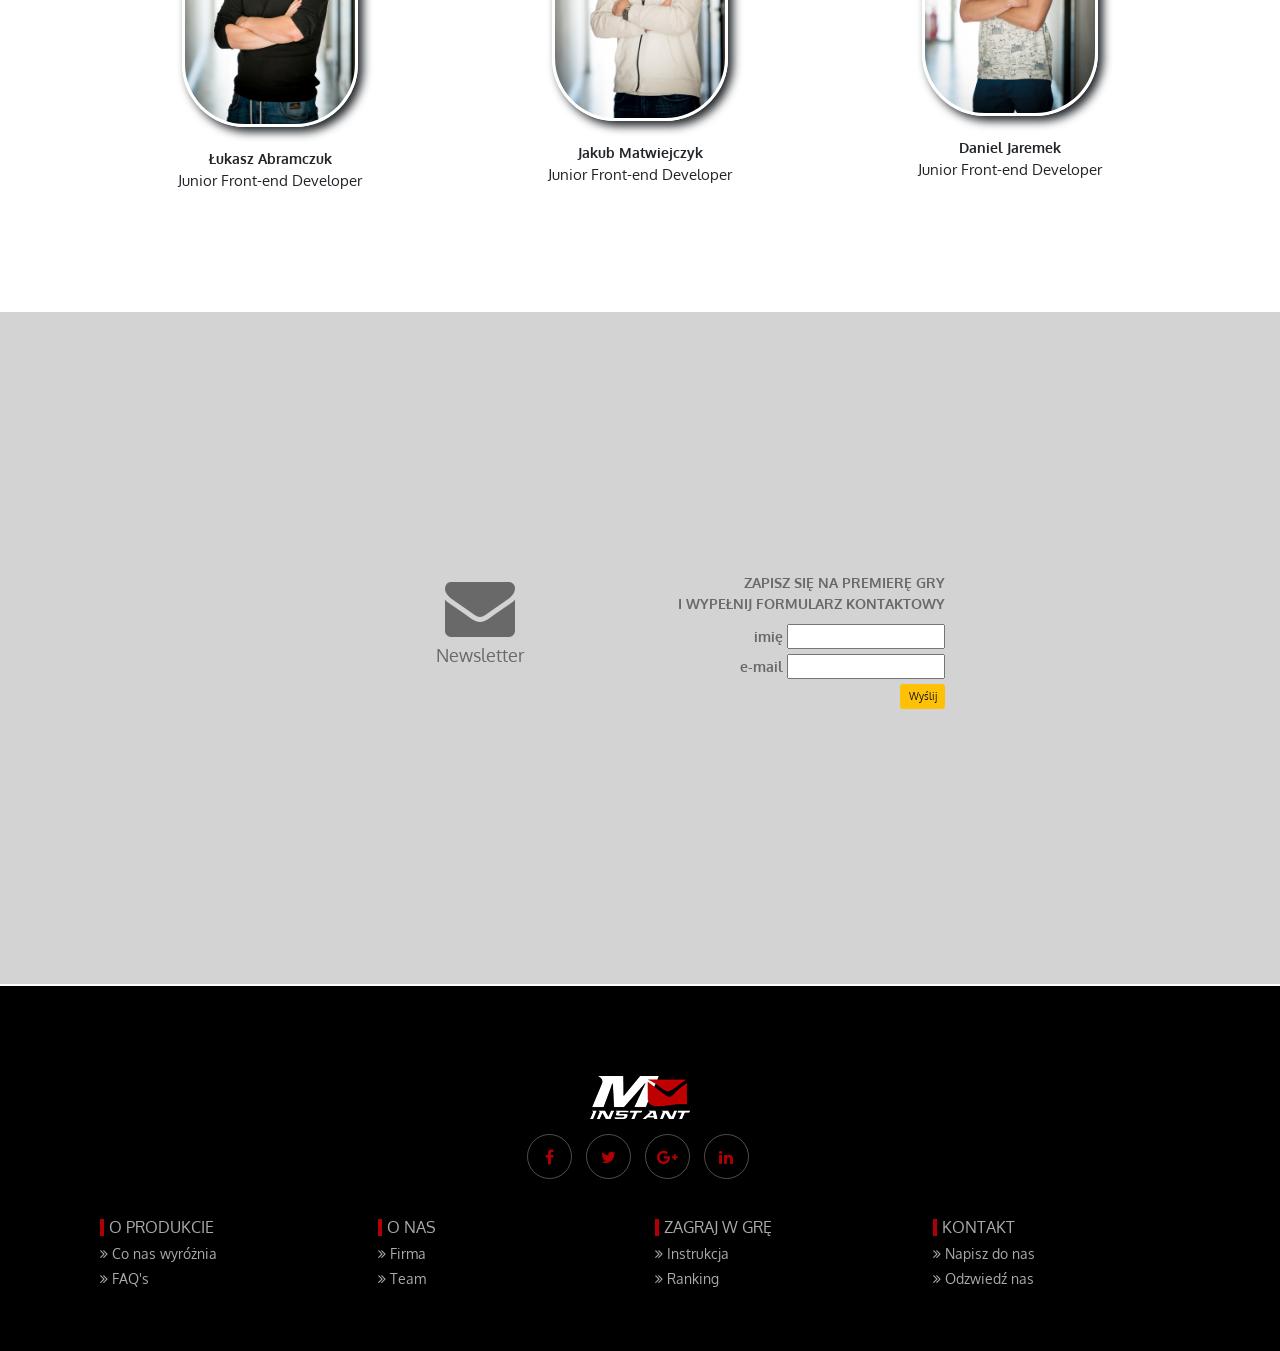
==== commit bf21f1b8: "photos changed" ====
--- a/index.html
+++ b/index.html
@@ -105,7 +105,7 @@
             <h4 class='animated fadeInUpShort'>instantMail</h4>
             <h1 class='animated fadeInLeftShort'>wysyłkę zrobimy za Ciebie !</h1>
         </div>
-        <a href="game.html" class="btn btn-warning btngame" role="button">Zagraj w gre</a>
+
     </div>
 
 
@@ -143,7 +143,7 @@
 <section id="aboutus">
     <div class="container">
         <div class="row animatedParent">
-            <div class="col-lg-3 col-md-6 col-xs-12 animated bounceIn">
+            <div class="col-lg-4 col-md-6 col-xs-12 animated bounceIn">
                 <div class="imgau-wrapper">
                     <img class="imgau" style="display: block;" src="pictures/lukasz.jpg" alt=""/>
                     <br>
@@ -151,7 +151,7 @@
                         <br>Junior Front-end Developer</p>
                 </div>
             </div>
-            <div class="col-lg-3 col-md-6 col-xs-12 animated bounceIn">
+            <div class="col-lg-4 col-md-6 col-xs-12 animated bounceIn">
                 <div class="imgau-wrapper">
                     <img class="imgau" style="display: block;" src="pictures/kuba.jpg" alt=""/>
                     <br>
@@ -159,19 +159,11 @@
                         <br>Junior Front-end Developer</p>
                 </div>
             </div>
-            <div class="col-lg-3 col-md-6 col-xs-12 animated bounceIn">
+            <div class="col-lg-4 col-md-6 col-xs-12 animated bounceIn">
                 <div class="imgau-wrapper">
                     <img class="imgau" style="display: block;" src="pictures/daniel.jpg" alt=""/>
                     <br>
                     <p class="names"><strong>Daniel Jaremek</strong>
-                        <br>Junior Front-end Developer</p>
-                </div>
-            </div>
-            <div class="col-lg-3 col-md-6 col-xs-12 animated bounceIn">
-                <div class="imgau-wrapper">
-                    <img class="imgau" style="display: block;" src="pictures/piotr.jpg" alt=""/>
-                    <br>
-                    <p class="names"><strong>Piotr Psujek</strong>
                         <br>Junior Front-end Developer</p>
                 </div>
             </div>
--- a/css/style.css
+++ b/css/style.css
@@ -68,13 +68,6 @@
         padding-bottom: 70px;
     }
 
-    section#home .btngame {
-        top: 30%;
-        right: 10%;
-        height: 2.7rem;
-        width: 9rem;
-        font-size: 1.1rem;
-    }
 }
 
 
@@ -189,8 +182,8 @@
     background-color: white;
     height: 100%;
     width: auto;
-    padding-top: 170px;
-    padding-bottom: 100px;
+    padding-top: 100px;
+    padding-bottom: 20px;
     margin-top: 1.5px;
     font-size: 1.1em;
     font-family: 'Ubuntu', sans-serif;
@@ -214,7 +207,7 @@
     text-align: center;
 }
 .imgau {
-    max-width: 100%;
+    max-width: 60%;
     margin: 0px auto;
     box-shadow: 5px 5px 10px;
     border-radius: 63px;
@@ -406,21 +399,7 @@
     border-radius: 5px;
 }
 
-.btngame    {
-
-    height: 3.5rem;
-    width: 13rem;
-    position: absolute;
-    right: 39%;
-    top: 60%;
-    animation: bounceIn 0.5s;
-    color: black;
-    font-size: 15px;
-    border-radius: 8px;
-}
-
 nav img    {
     height: 15px;
     width: auto;
-}
-
+}
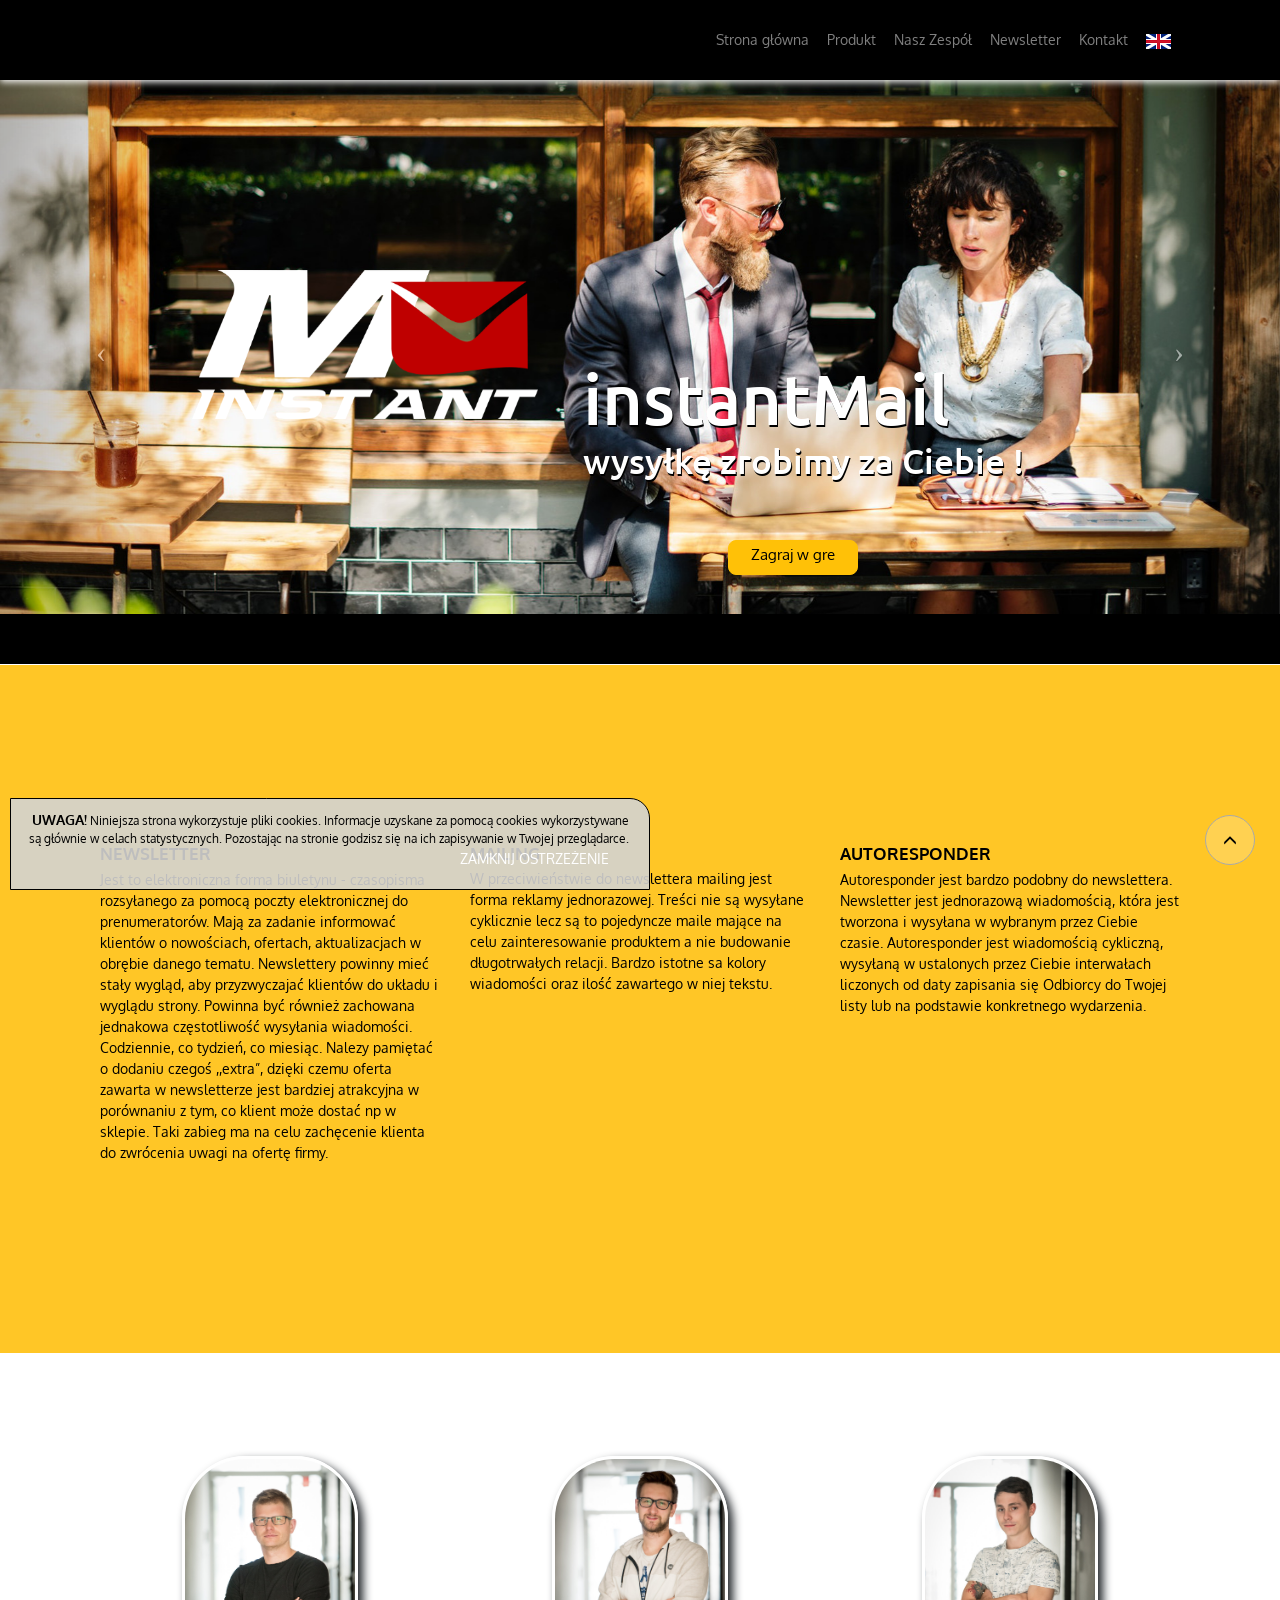
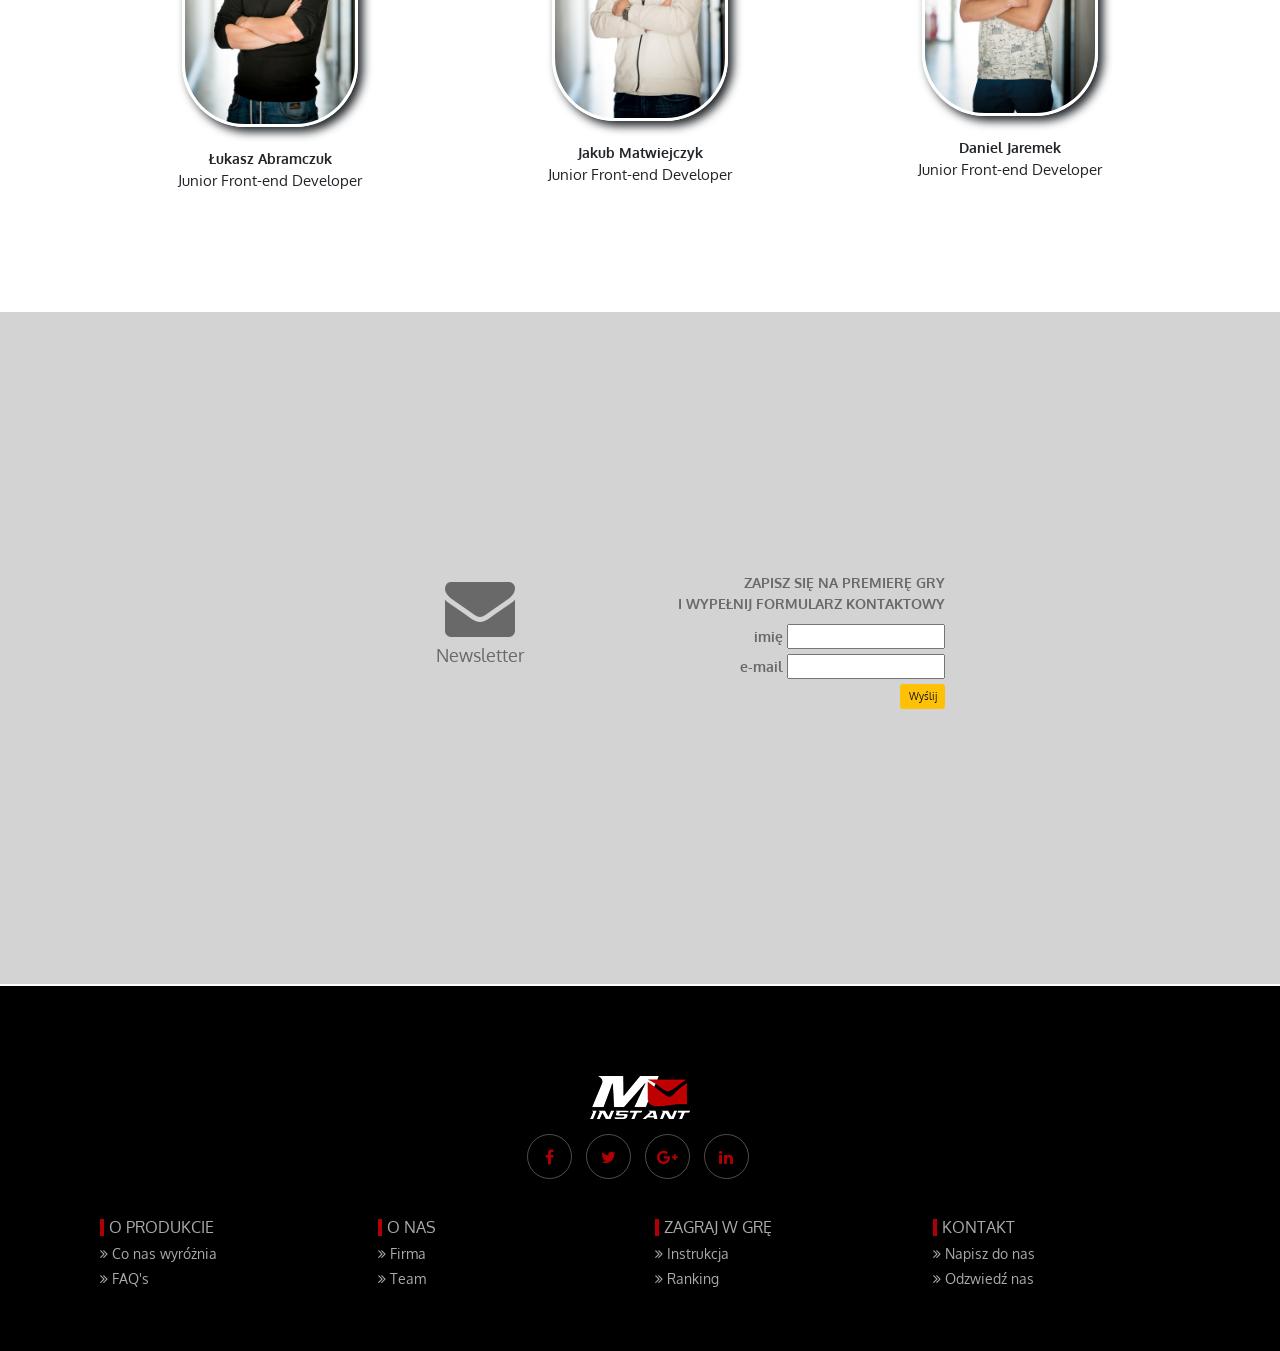
==== commit dab555c2: "Merge remote-tracking branch 'origin/develop' into develop" ====
--- a/index.html
+++ b/index.html
@@ -105,7 +105,7 @@
             <h4 class='animated fadeInUpShort'>instantMail</h4>
             <h1 class='animated fadeInLeftShort'>wysyłkę zrobimy za Ciebie !</h1>
         </div>
-
+        <a href="game.html" class="btn btn-warning btngame" role="button">Zagraj w gre</a>
     </div>
 
 
--- a/css/style.css
+++ b/css/style.css
@@ -68,6 +68,21 @@
         padding-bottom: 70px;
     }
 
+    section#home .btngame {
+        top: 30%;
+        right: 10%;
+        height: 2.7rem;
+        width: 9rem;
+        font-size: 1.1rem;
+    }
+
+    section#home .btngameen {
+        top: 30%;
+        right: 10%;
+        height: 2.7rem;
+        width: 9rem;
+        font-size: 1.1rem;
+    }
 }
 
 
@@ -399,7 +414,22 @@
     border-radius: 5px;
 }
 
+.btngame,
+.btngameen  {
+
+    height: 3.5rem;
+    width: 13rem;
+    position: absolute;
+    right: 33%;
+    top: 60%;
+    animation: bounceIn 0.5s;
+    color: black;
+    font-size: 15px;
+    border-radius: 8px;
+}
+
 nav img    {
     height: 15px;
     width: auto;
-}+}
+
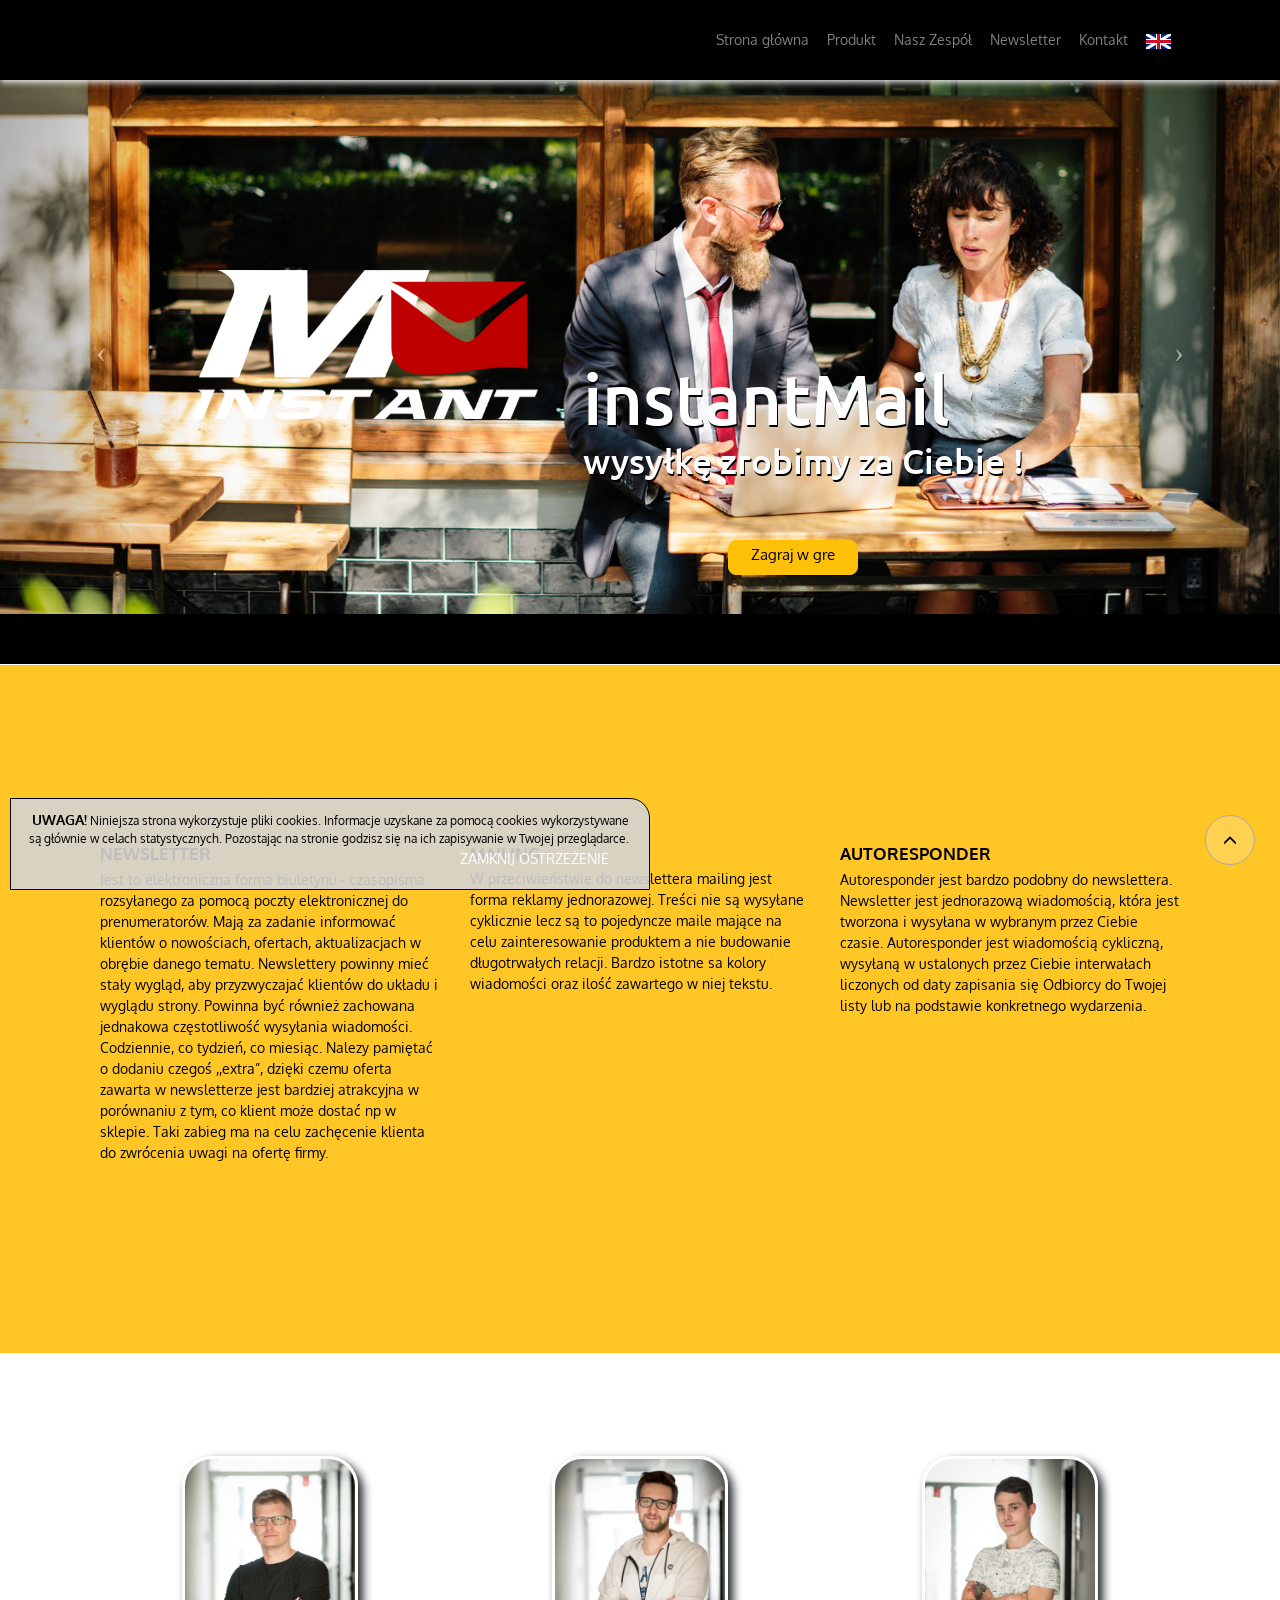
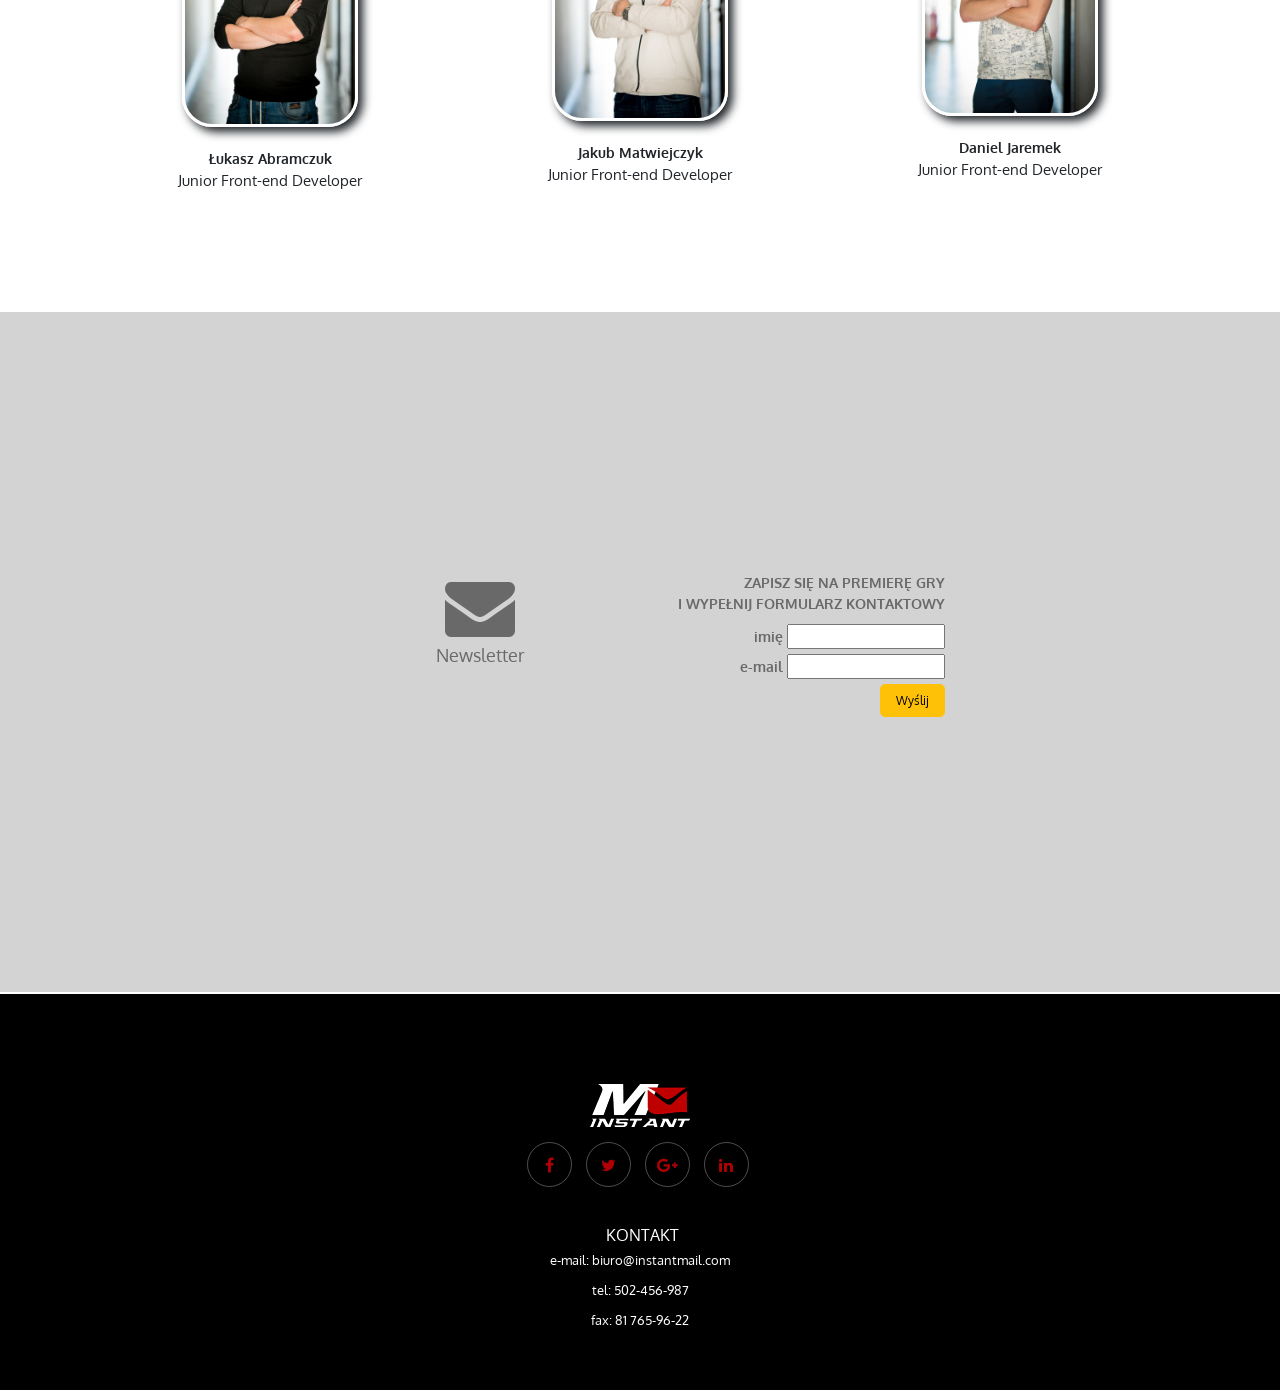
==== commit 682dd142: "some changes added" ====
--- a/index.html
+++ b/index.html
@@ -225,50 +225,14 @@
                 </div>
             </div>
 
-            <div class="col-md-3 col-sm-6">
-                <div class="footer-info-single">
-                    <h2 class="title">o Produkcie</h2>
-                    <ul class="list-unstyled">
-                        <li><a href="#" title=""><i class="fa fa-angle-double-right"></i>
-                            Co nas wyróżnia</a></li>
-                        <li><a href="#" title=""><i class="fa fa-angle-double-right"></i>
-                            FAQ's</a></li>
-                    </ul>
-                </div>
-            </div>
-
-            <div class="col-md-3 col-sm-6">
-                <div class="footer-info-single">
-                    <h2 class="title">o NAS</h2>
-                    <ul class="list-unstyled">
-                        <li><a href="#" title=""><i class="fa fa-angle-double-right"></i>
-                            Firma</a></li>
-                        <li><a href="#" title=""><i class="fa fa-angle-double-right"></i>
-                            Team</a></li>
-                    </ul>
-                </div>
-            </div>
-
-            <div class="col-md-3 col-sm-6">
-                <div class="footer-info-single">
-                    <h2 class="title">Zagraj w grę</h2>
-                    <ul class="list-unstyled">
-                        <li><a href="#" title=""><i class="fa fa-angle-double-right"></i>
-                            Instrukcja</a></li>
-                        <li><a href="#" title=""><i class="fa fa-angle-double-right"></i>
-                            Ranking</a></li>
-                    </ul>
-                </div>
-            </div>
-
-            <div class="col-md-3 col-sm-6">
+            <div class="col-lg-12 col-md-12 col-sm-12">
                 <div class="footer-info-single">
                     <h2 class="title">Kontakt</h2>
                     <ul class="list-unstyled">
-                        <li><a href="#" title=""><i class="fa fa-angle-double-right"></i>
-                            Napisz do nas</a></li>
-                        <li><a href="#" title=""><i class="fa fa-angle-double-right"></i>
-                            Odzwiedź nas</a></li>
+                        <li><p>e-mail: biuro@instantmail.com</p></li>
+                        <li><p>tel: 502-456-987</p></li>
+                        <li><p>fax: 81 765-96-22</p></li>
+
                     </ul>
                 </div>
             </div>
--- a/css/style.css
+++ b/css/style.css
@@ -9,11 +9,6 @@
     padding: 154px 0 100px;
 }
 
-/*@media (min-width: 992px) {*/
-    /*header {*/
-        /*padding: 156px 0 0px;*/
-    /*}*/
-}
 
 
 .navbar {
@@ -225,7 +220,7 @@
     max-width: 60%;
     margin: 0px auto;
     box-shadow: 5px 5px 10px;
-    border-radius: 63px;
+    border-radius: 30px;
     border: 3px solid white;
     margin-top: 1.5px;
     font-family: 'Ubuntu', sans-serif;
@@ -237,8 +232,6 @@
 
 .form {
     background-color: lightgrey;
-    /*height: auto;*/
-    /*width: auto;*/
     padding-top: 260px;
     padding-bottom: 275px;
     color: dimgrey;
@@ -339,16 +332,15 @@
 }
 
 footer.nb-footer .footer-info-single .title {
-    color: #aaa;
+    color: white;
     text-transform: uppercase;
     font-size: 16px;
-    border-left: 4px solid #af0005;
     padding-left: 5px;
 }
 
 footer.nb-footer .footer-info-single ul li a {
     display: block;
-    color: #aaa;
+    color: white;
     padding: 2px 0;
     text-decoration: none;
 }
@@ -360,19 +352,10 @@
 footer.nb-footer .footer-info-single p {
     font-size: 13px;
     line-height: 20px;
-    color: #aaa;
-}
-
-/*footer.nb-footer .copyright {*/
-    /*margin-top: 15px;*/
-    /*background: #111;*/
-    /*padding: 7px 0;*/
-    /*color: #999;*/
-/*}*/
-
-/*footer.nb-footer .copyright p {*/
-    /*margin: 0;*/
-    /*padding: 0;*/
+    color: white;
+}
+
+
 
 .imgau-wrapper {
     padding: 0 7%;
@@ -391,21 +374,6 @@
     border: 1px darkgrey solid;
 }
 
-/*.btninvite {*/
-    /*height: 4rem;*/
-    /*width: 17rem;*/
-    /*position: absolute;*/
-    /*left: 837px;*/
-    /*top: 420px;*/
-    /*animation: bounceIn 0.5s;*/
-    /*color: black;*/
-    /*font-size: 15px;*/
-
-    /*background-color: rgba(255, 255, 255, 0.2);*/
-    /*color: black;*/
-    /*font-size: 0em;*/
-    /*border: 1px darkgrey solid;*/
-}
 
 .btnletter  {
     font-size: 12px;
@@ -433,3 +401,6 @@
     width: auto;
 }
 
+.footer-info-single {
+    text-align: center;
+}
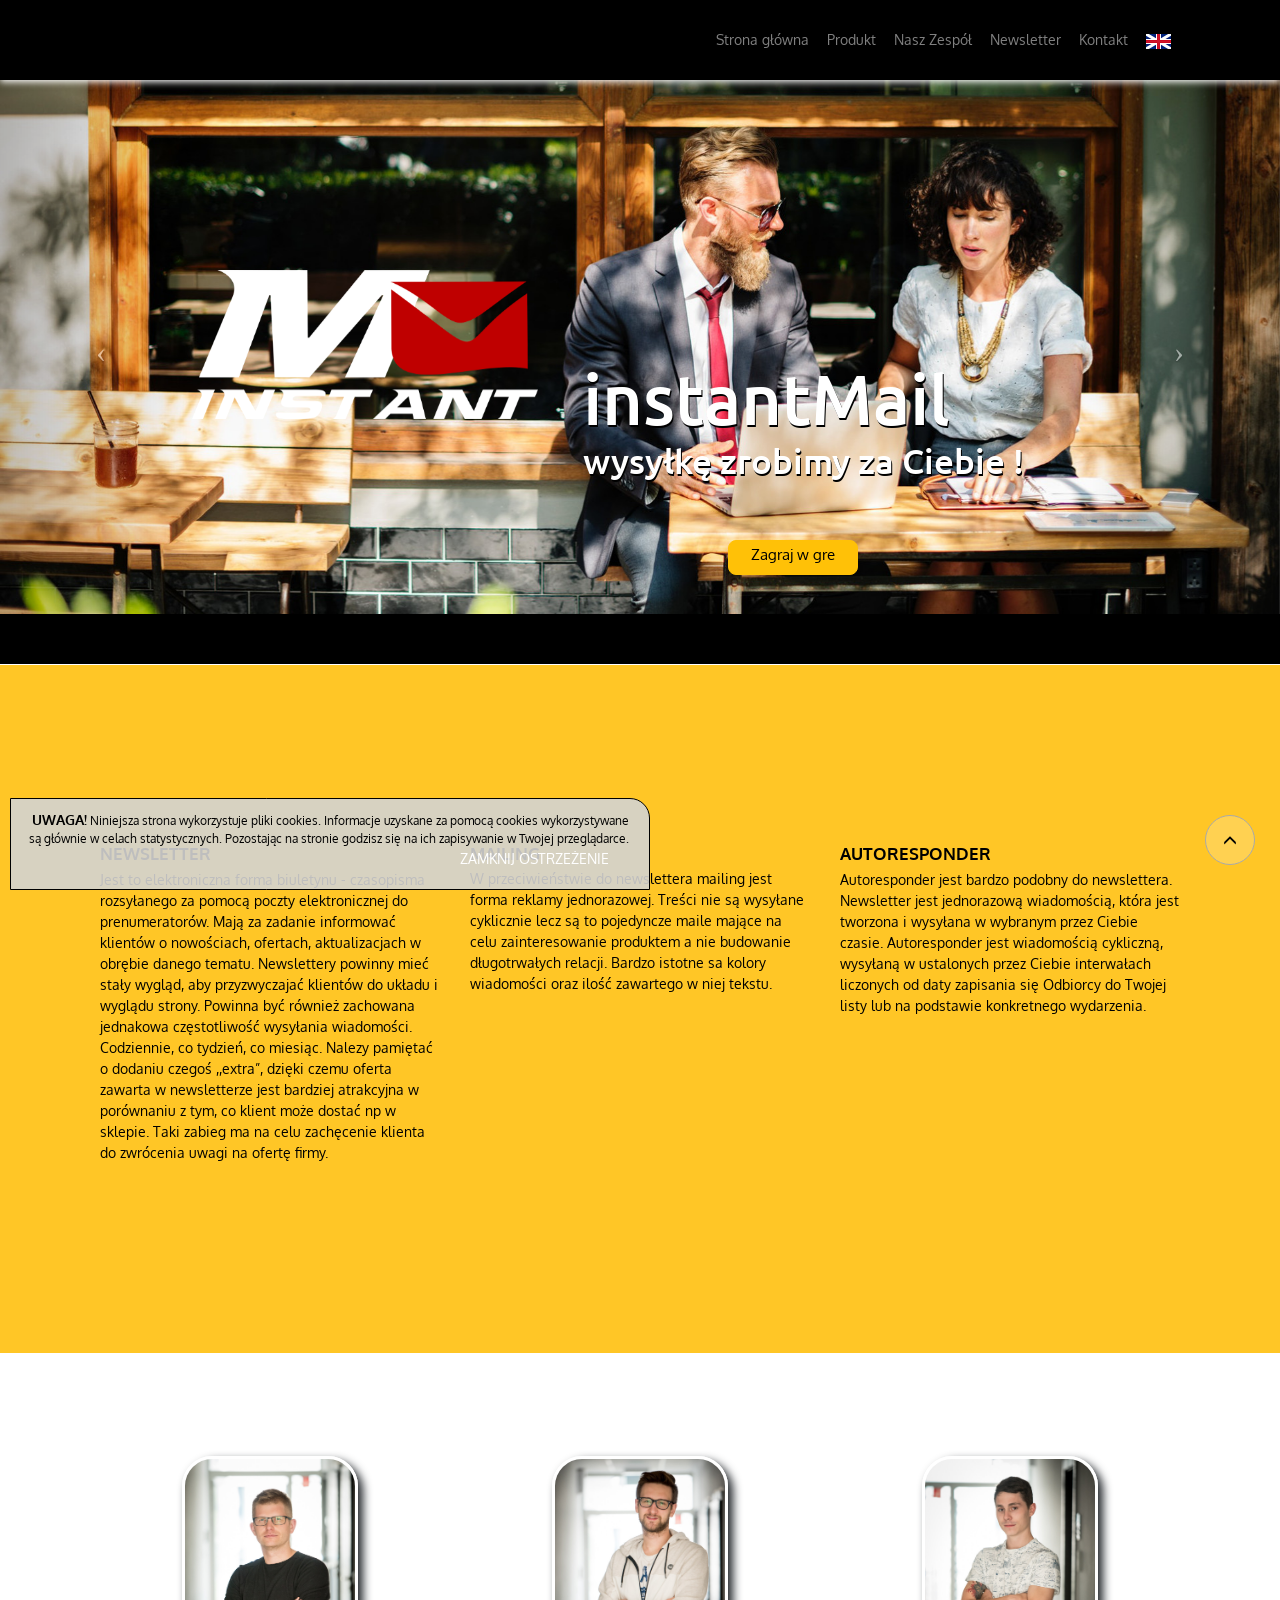
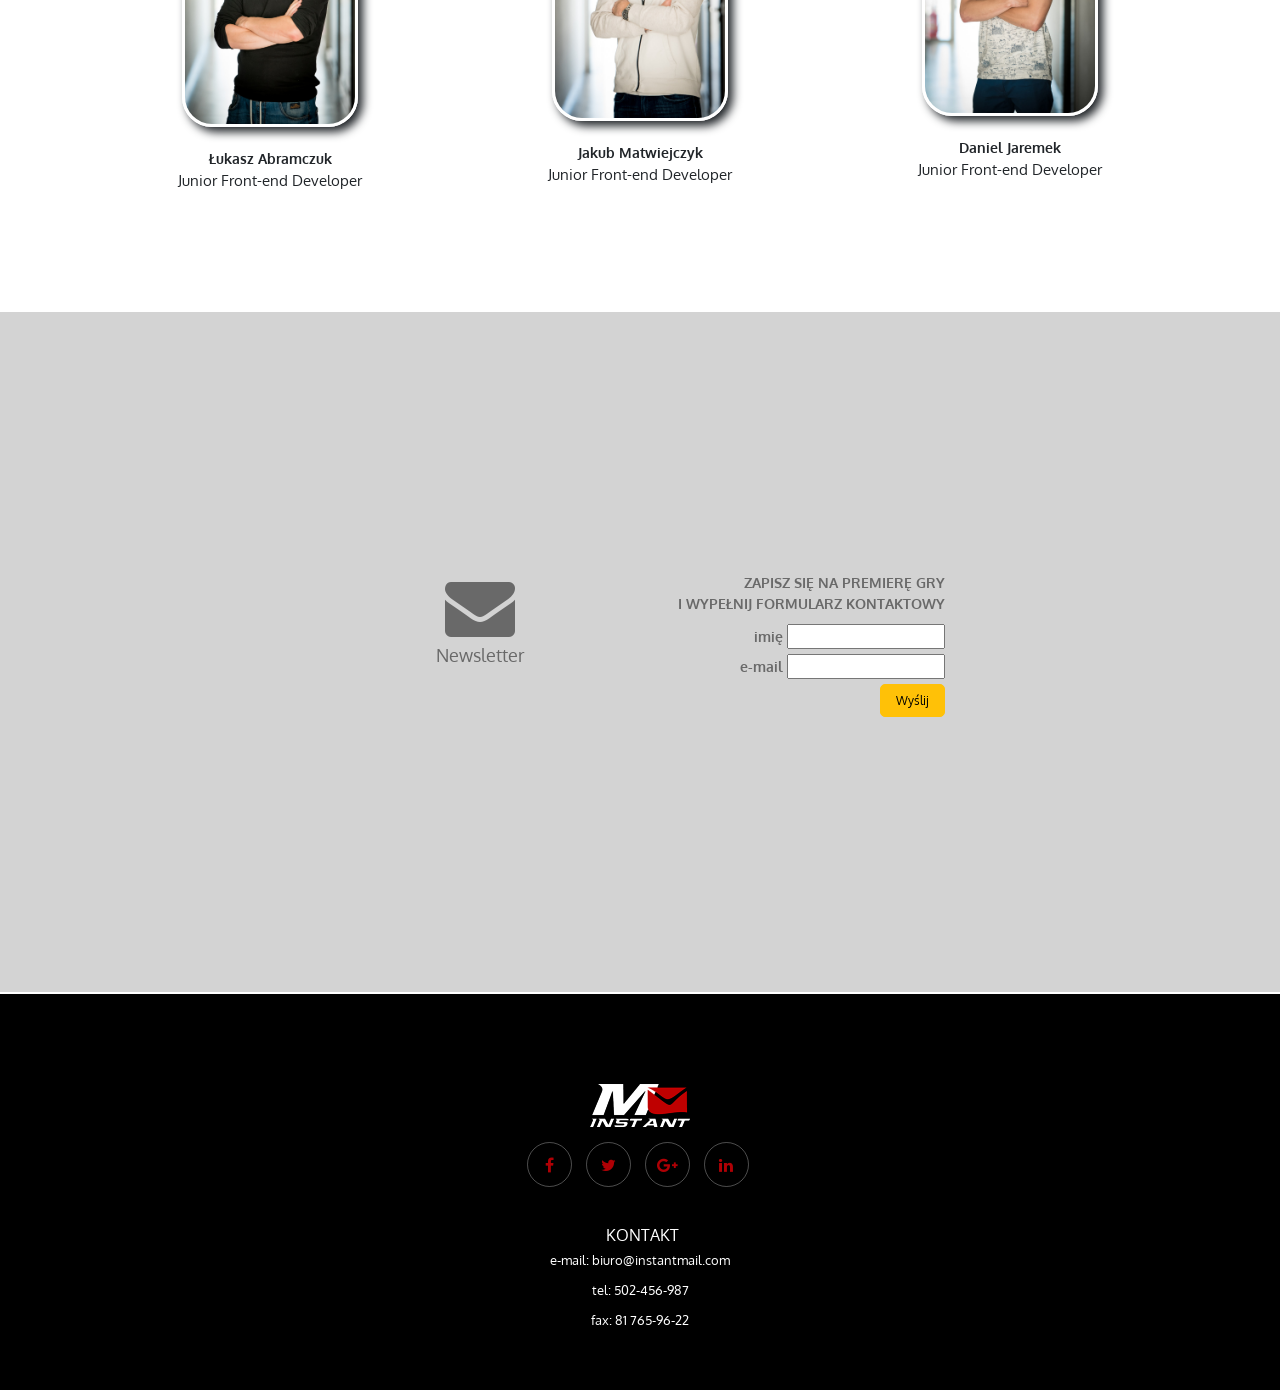
==== commit b9074649: "add game" ====
--- a/index.html
+++ b/index.html
@@ -105,7 +105,7 @@
             <h4 class='animated fadeInUpShort'>instantMail</h4>
             <h1 class='animated fadeInLeftShort'>wysyłkę zrobimy za Ciebie !</h1>
         </div>
-        <a href="game.html" class="btn btn-warning btngame" role="button">Zagraj w gre</a>
+        <a href="game/index.html" class="btn btn-warning btngame" role="button">Zagraj w gre</a>
     </div>
 
 
@@ -143,7 +143,7 @@
 <section id="aboutus">
     <div class="container">
         <div class="row animatedParent">
-            <div class="col-lg-4 col-md-6 col-xs-12 animated bounceIn">
+            <div class="col-lg-4 col-md-4 col-xs-12 animated bounceIn">
                 <div class="imgau-wrapper">
                     <img class="imgau" style="display: block;" src="pictures/lukasz.jpg" alt=""/>
                     <br>
@@ -151,7 +151,7 @@
                         <br>Junior Front-end Developer</p>
                 </div>
             </div>
-            <div class="col-lg-4 col-md-6 col-xs-12 animated bounceIn">
+            <div class="col-lg-4 col-md-4 col-xs-12 animated bounceIn">
                 <div class="imgau-wrapper">
                     <img class="imgau" style="display: block;" src="pictures/kuba.jpg" alt=""/>
                     <br>
@@ -159,7 +159,7 @@
                         <br>Junior Front-end Developer</p>
                 </div>
             </div>
-            <div class="col-lg-4 col-md-6 col-xs-12 animated bounceIn">
+            <div class="col-lg-4 col-md-4 col-xs-12 animated bounceIn">
                 <div class="imgau-wrapper">
                     <img class="imgau" style="display: block;" src="pictures/daniel.jpg" alt=""/>
                     <br>
@@ -268,3 +268,4 @@
 <script type="text/javascript" src=js/css3-animate-it.js></script>
 <script type="text/javascript" src="js/script.js"></script>
 </body>
+</html>
--- a/css/style.css
+++ b/css/style.css
@@ -1,8 +1,12 @@
+body > * {
+    overflow: hidden;
+}
+
 * {
     margin: 0;
     padding: 0;
     font-size: 14px;
-    font-family: 'Oxygen', 'Ubuntu', Arial;
+    font-family: 'Oxygen', 'Ubuntu', 'Arial';
 }
 
 header {
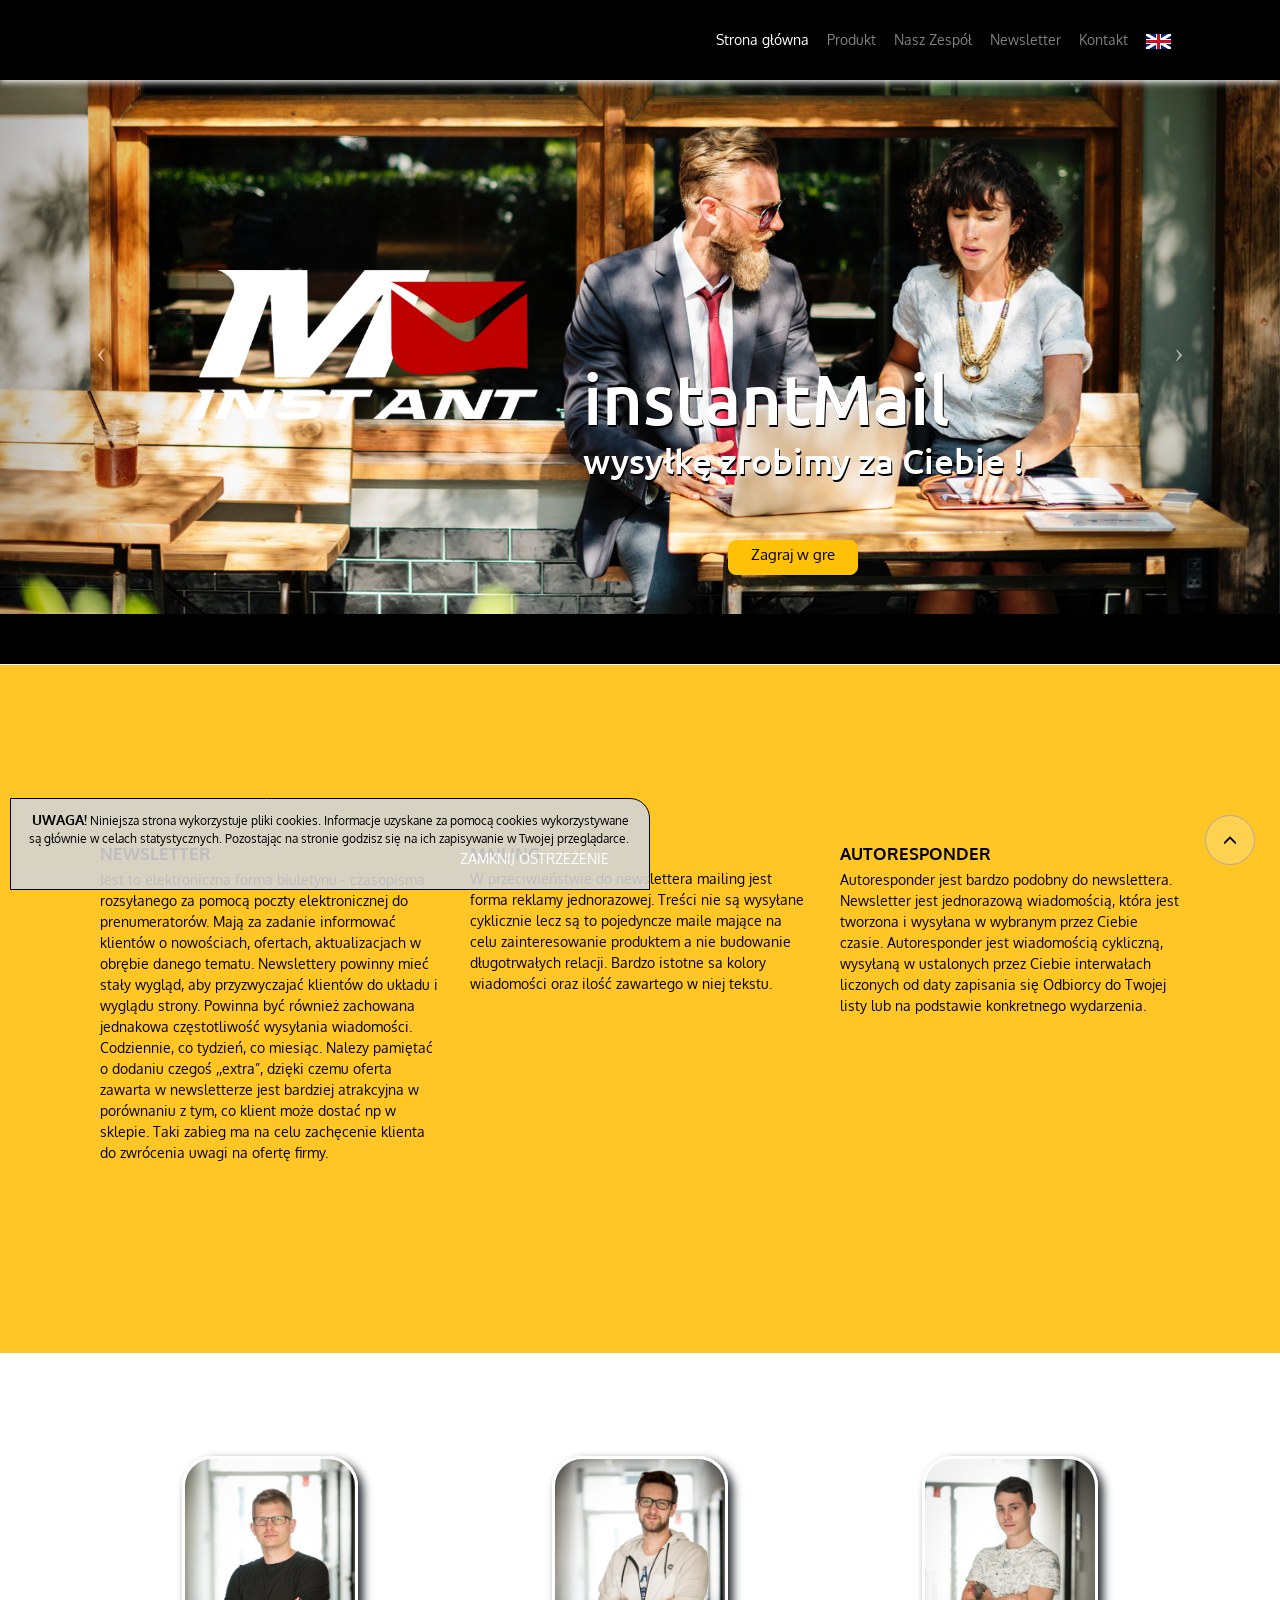
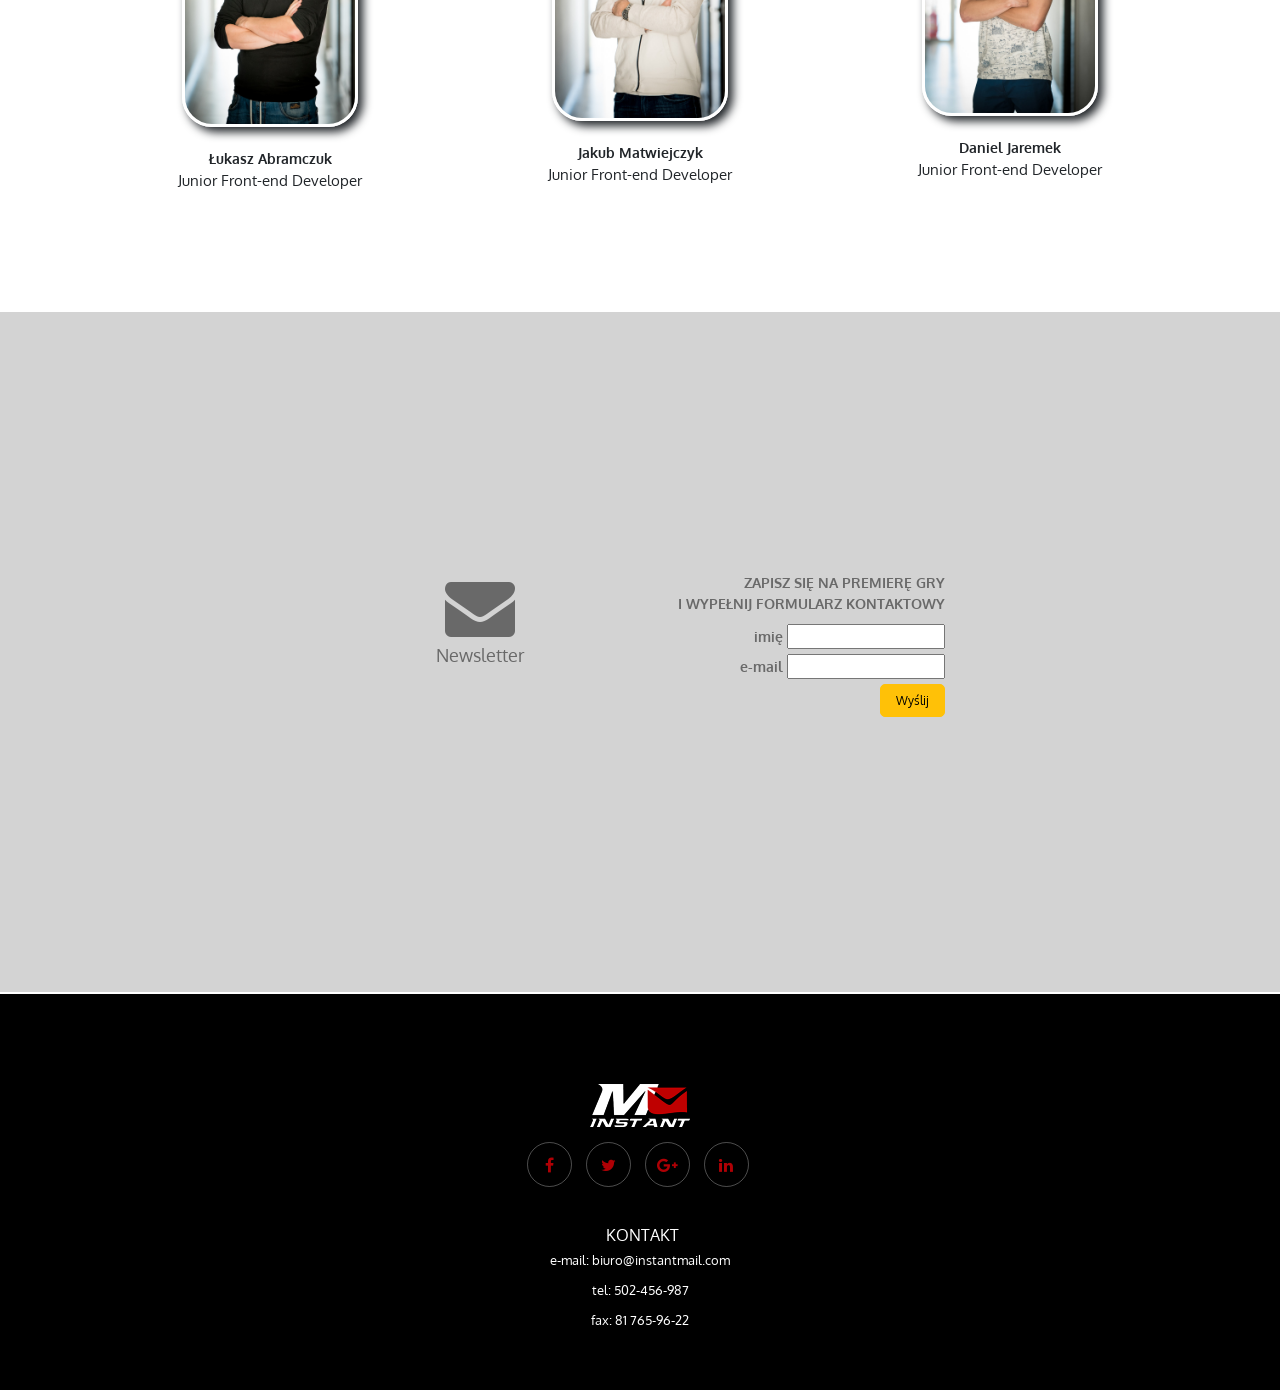
==== commit 81e0cd5e: "update menu" ====
--- a/index.html
+++ b/index.html
@@ -186,7 +186,7 @@
                 <h10 class="p1">Zapisz się na premierę gry</h10><br>
                 <h10 class="p1">i wypełnij formularz kontaktowy</h10>
                 <p></p>
-                <form id="contact-form" action="https://formspree.io/sajko77@gmail.com" method="POST">
+                <form id="contact-form" action="https://formspree.io/ld.abramczuk@gmail.com" method="POST">
                     <fieldset>
                         <label><span class="text-form">imię </span>
                             <input name="name" type="text" />
@@ -268,4 +268,4 @@
 <script type="text/javascript" src=js/css3-animate-it.js></script>
 <script type="text/javascript" src="js/script.js"></script>
 </body>
-</html>
+</html>
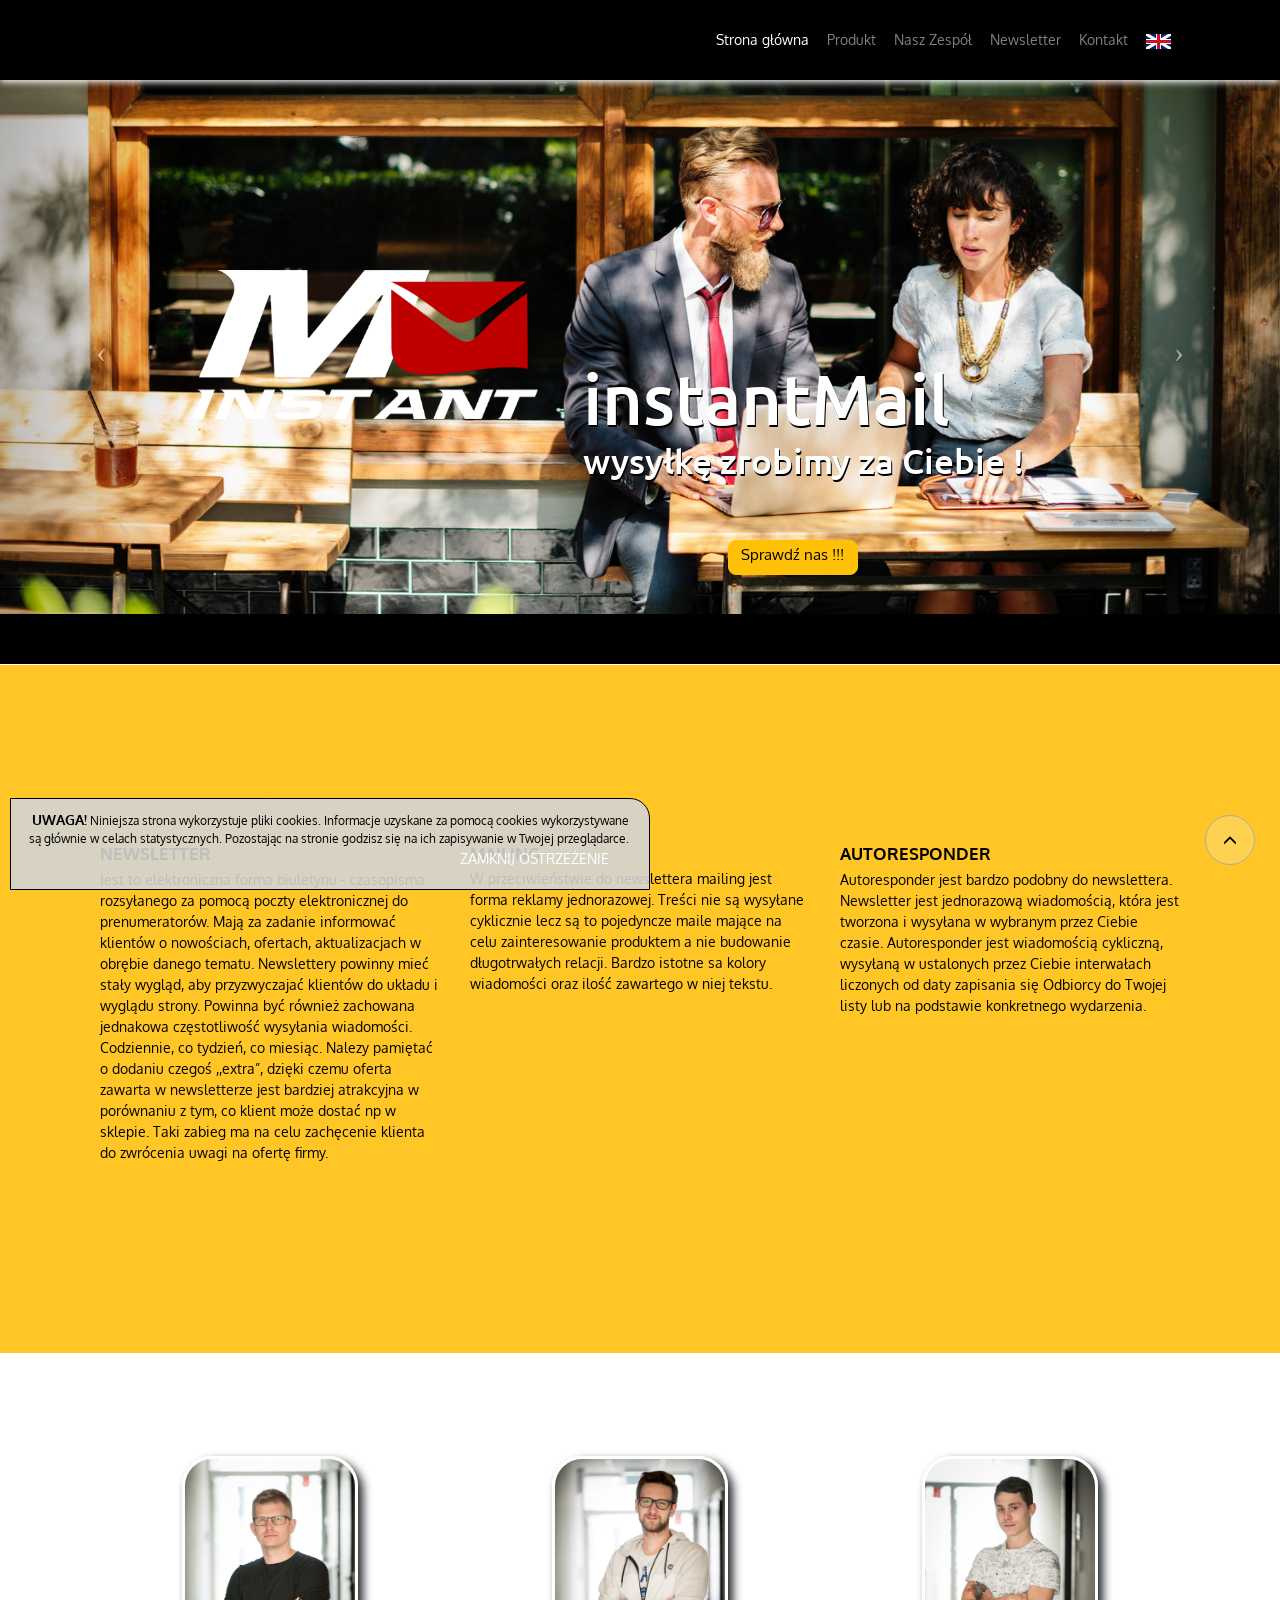
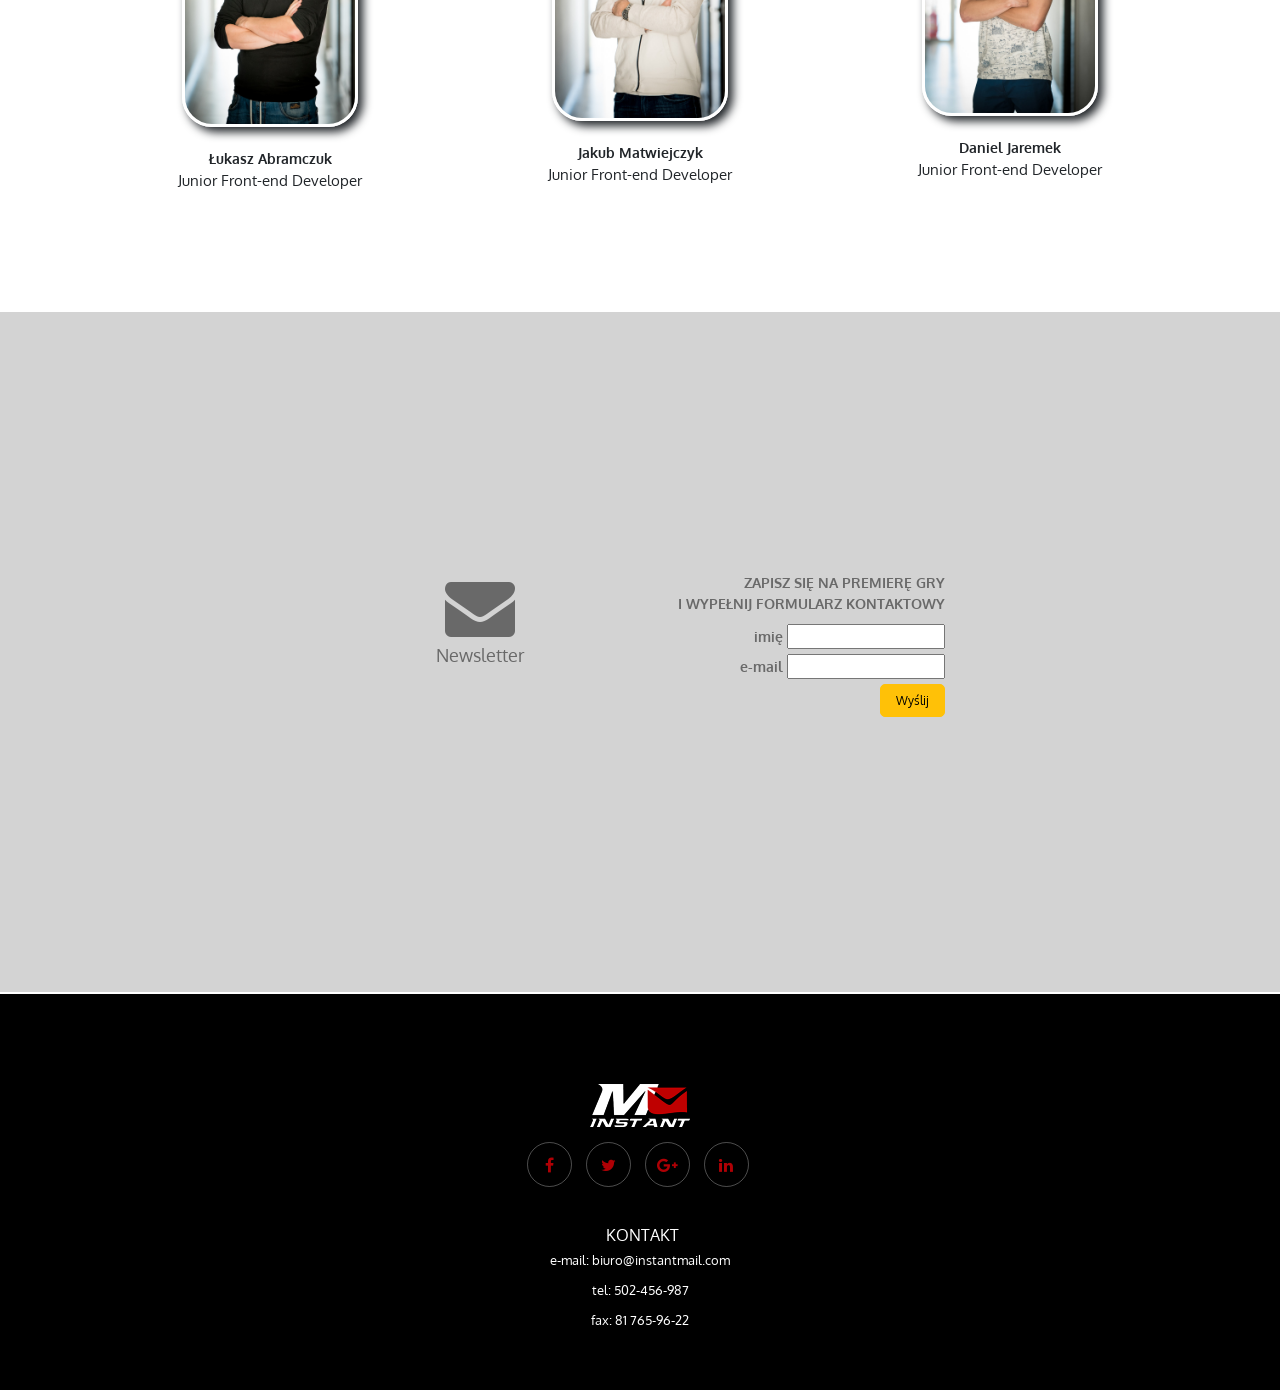
==== commit 47057fd9: "change button" ====
--- a/index.html
+++ b/index.html
@@ -105,7 +105,7 @@
             <h4 class='animated fadeInUpShort'>instantMail</h4>
             <h1 class='animated fadeInLeftShort'>wysyłkę zrobimy za Ciebie !</h1>
         </div>
-        <a href="game/index.html" class="btn btn-warning btngame" role="button">Zagraj w gre</a>
+        <a href="http://app.imail.jfddl2.is-academy.pl/" class="btn btn-warning btngame" role="button">Sprawdź nas !!!</a>
     </div>
 
 
